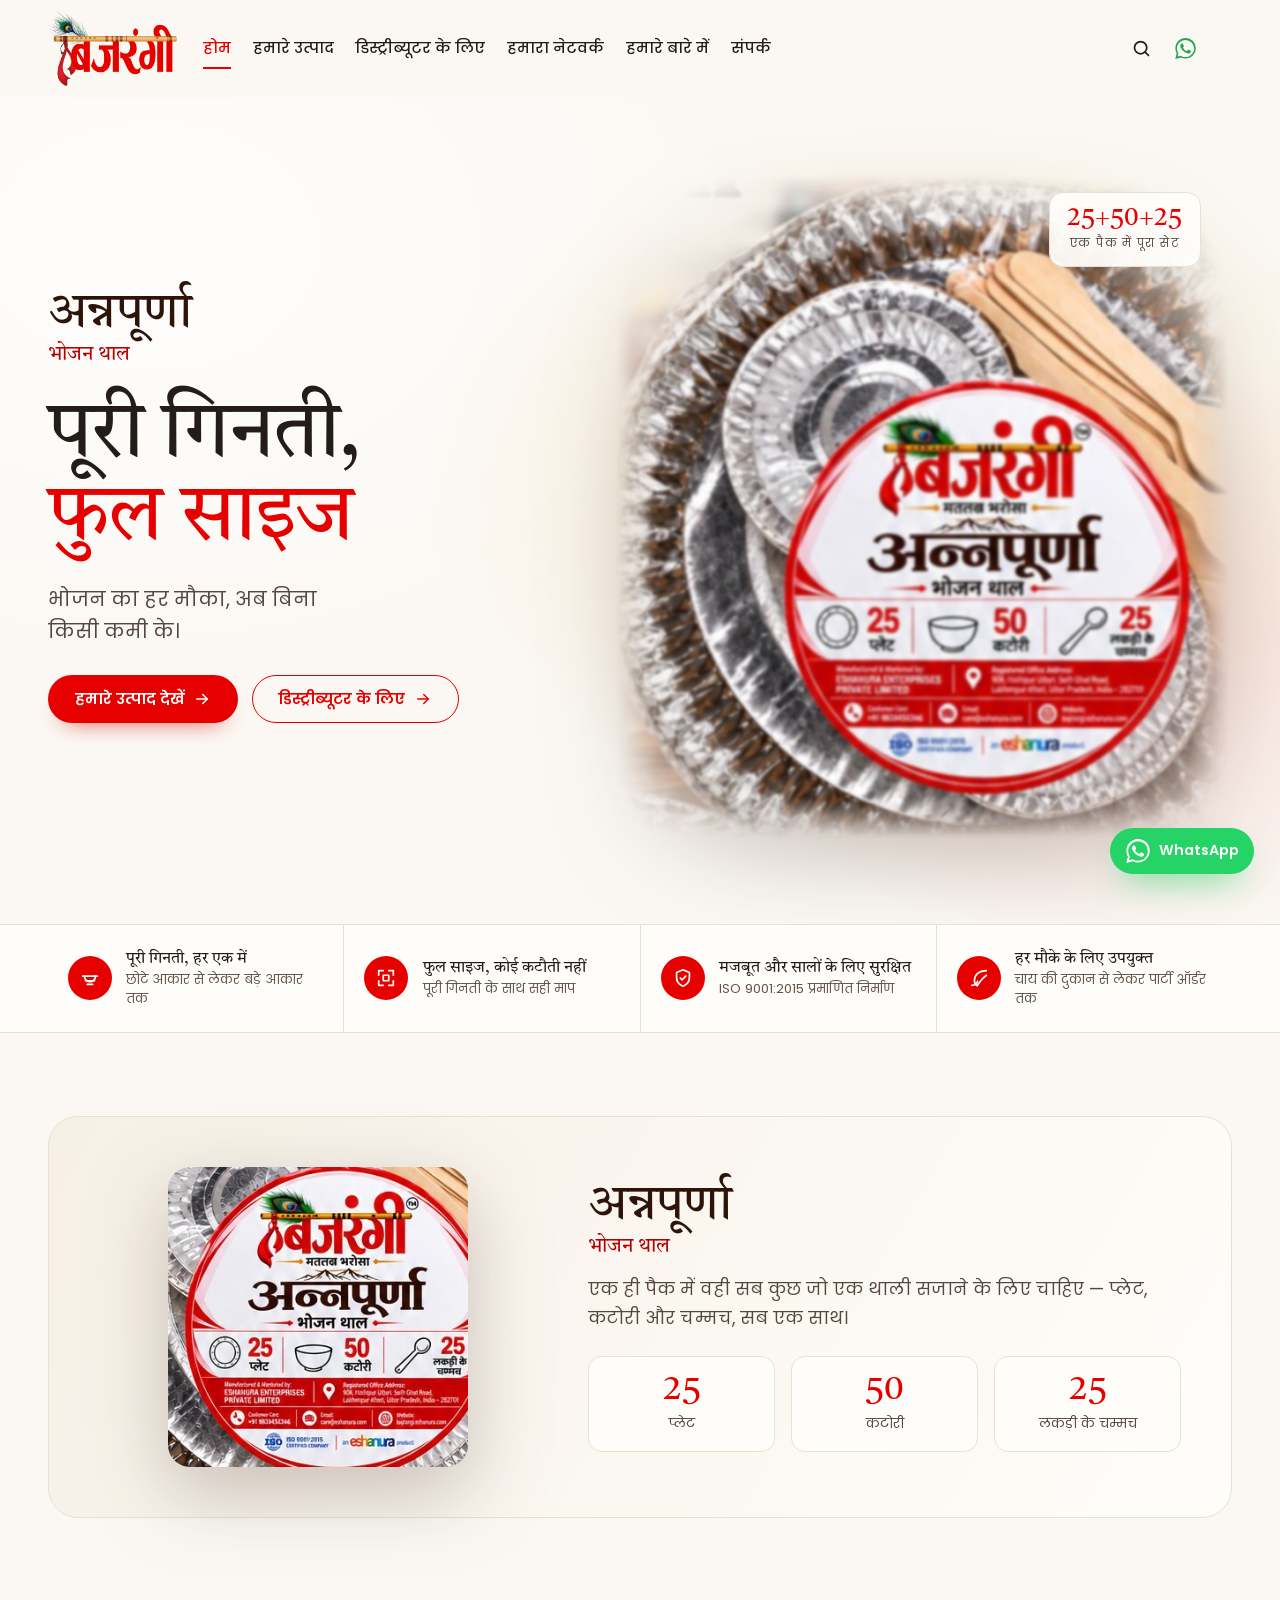
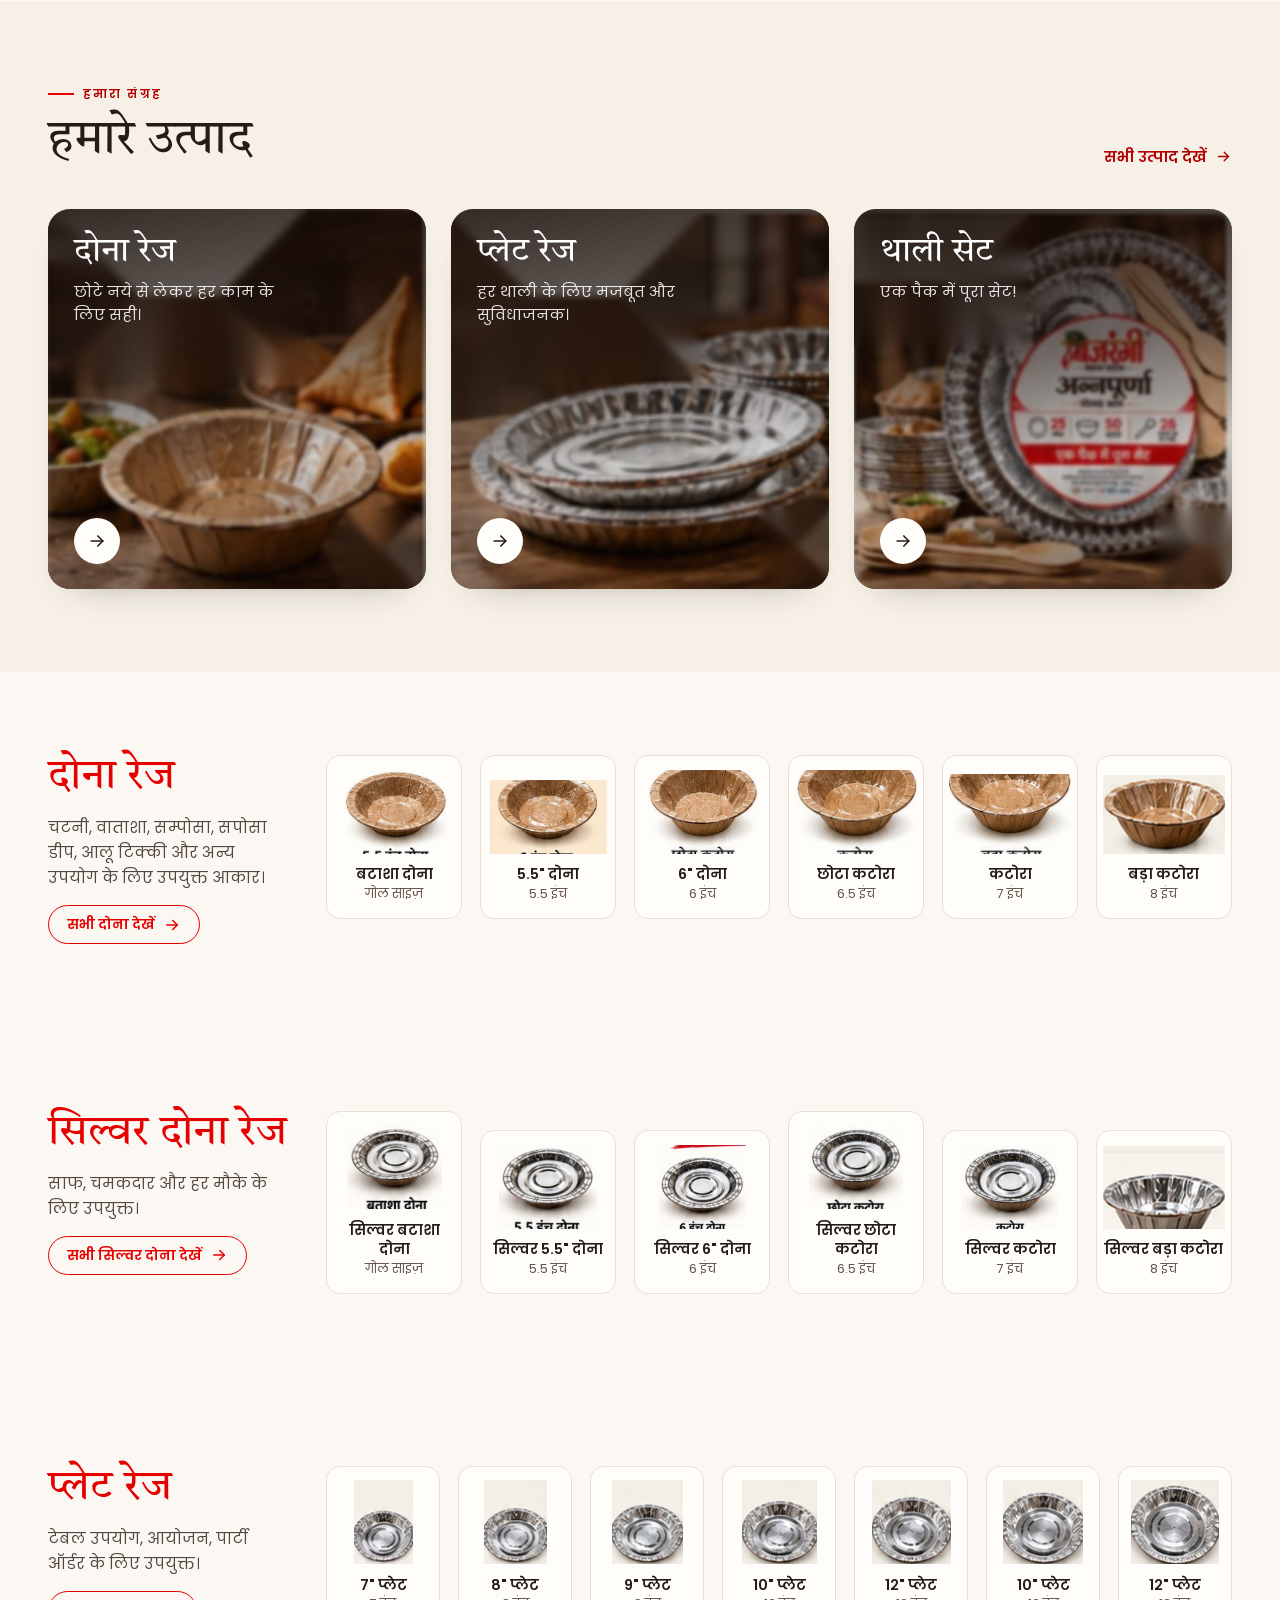
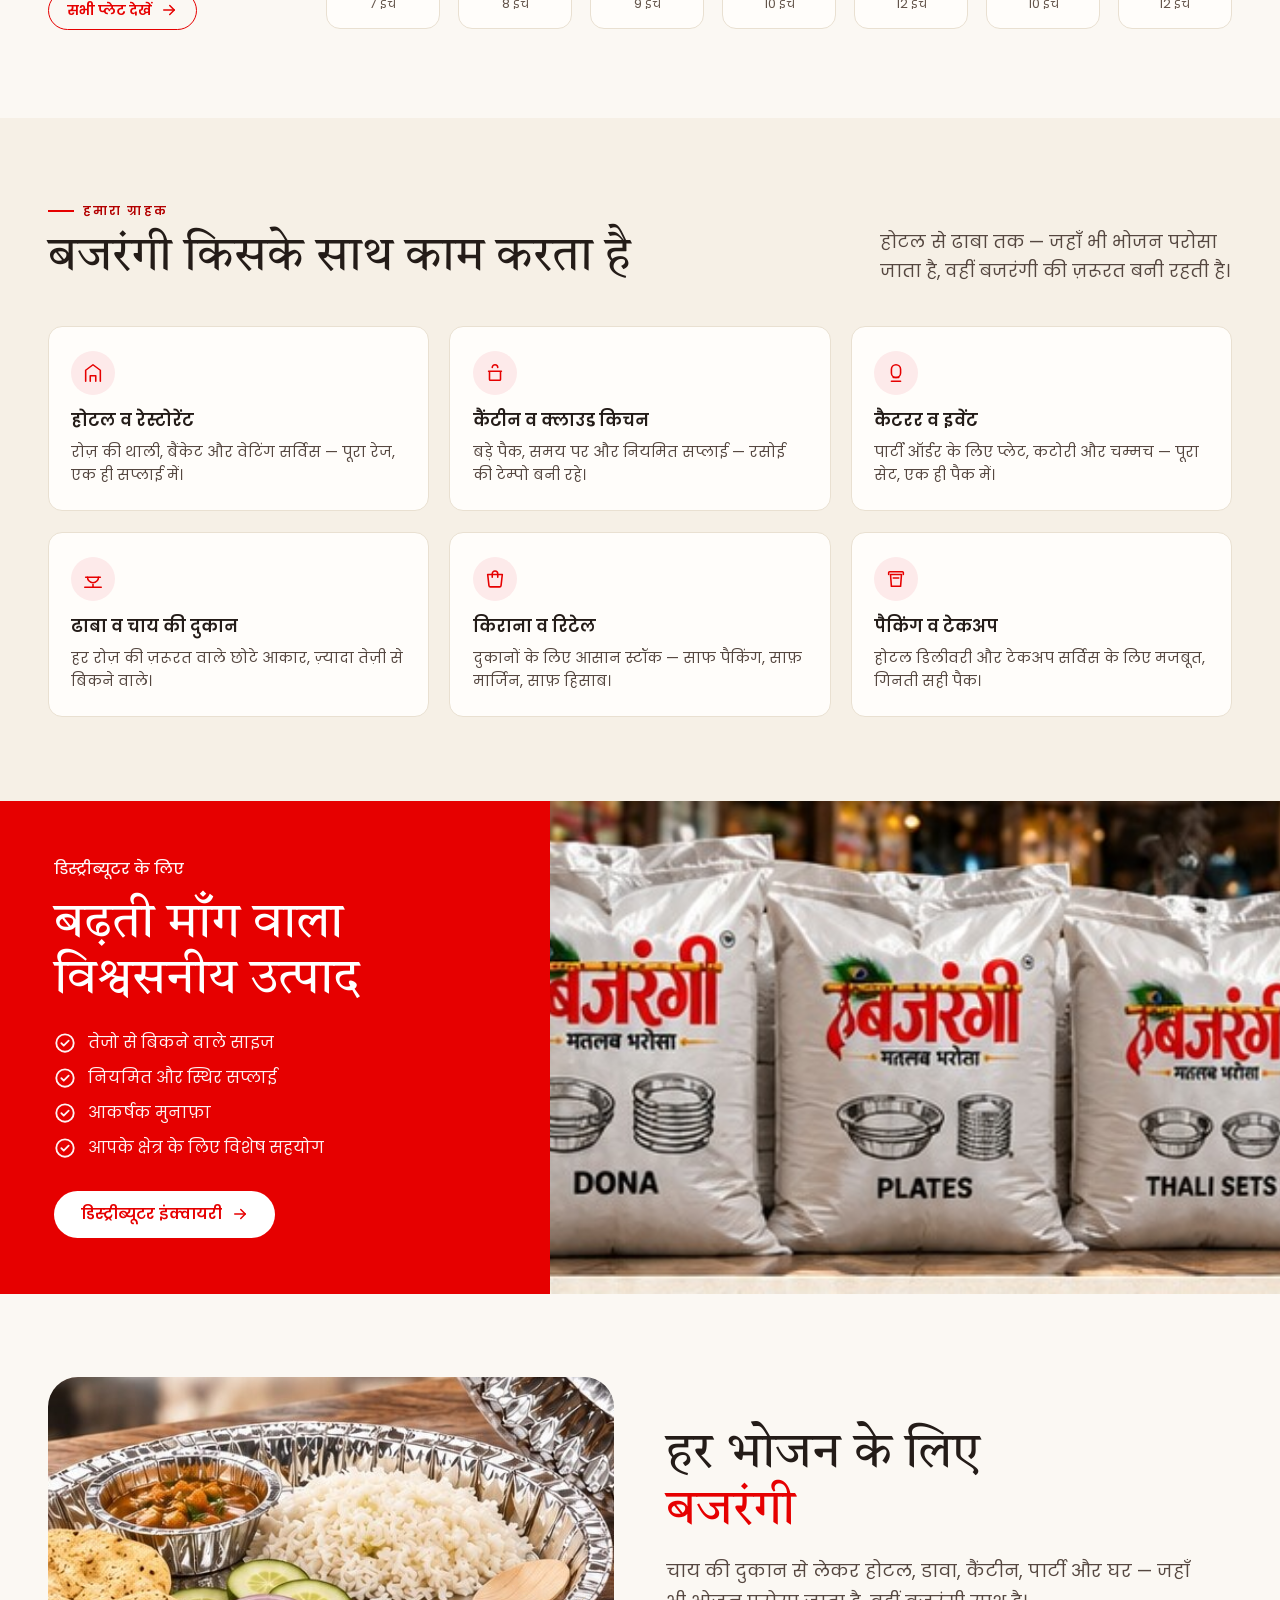
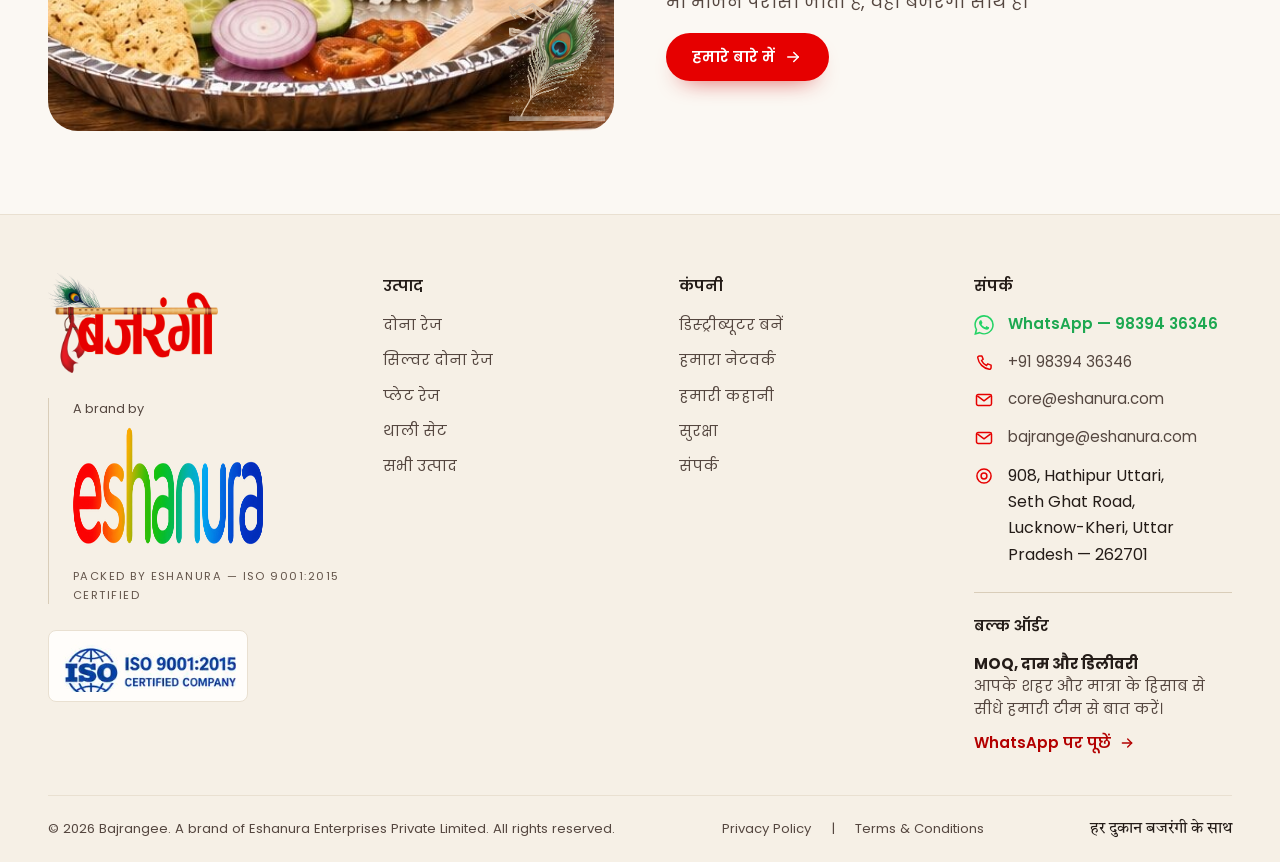
==== index.html @ 2d096e5b "Bajrangee brand site — 10-page B2B static site" ====
<!DOCTYPE html>
<html lang="hi" class="no-js">
<head>
<meta charset="utf-8">
<meta name="viewport" content="width=device-width, initial-scale=1">
<script>document.documentElement.className = "js";</script>
<title>बजरंगी — पूरी गिनती, फुल साइज | अन्नपूर्णा भोजन थाल</title>
<meta name="description" content="बजरंगी — दोना रेज, प्लेट रेज और अन्नपूर्णा भोजन थाल। चाय की दुकान से लेकर होटल, डावा, कैंटीन और पार्टी तक, हर भोजन परोसने की जगह बजरंगी साथ है।">
<meta property="og:title" content="बजरंगी — पूरी गिनती, फुल साइज | अन्नपूर्णा भोजन थाल">
<meta property="og:description" content="बजरंगी — दोना रेज, प्लेट रेज और अन्नपूर्णा भोजन थाल। चाय की दुकान से लेकर होटल, डावा, कैंटीन और पार्टी तक, हर भोजन परोसने की जगह बजरंगी साथ है।">
<meta property="og:type" content="website">
<meta property="og:image" content="assets/img/hero-scene.jpg">
<meta name="theme-color" content="#e60000">
<link rel="preconnect" href="https://fonts.googleapis.com">
<link rel="preconnect" href="https://fonts.gstatic.com" crossorigin>
<link rel="stylesheet" href="assets/css/styles.css">
<link rel="icon" href="assets/img/favicon.png" type="image/png">
<link rel="apple-touch-icon" href="assets/img/favicon.png">
</head>
<body>
<a class="skip-link" href="#main">मुख्य सामग्री पर जाएँ</a>

<header class="header" id="site-header">
  <div class="wrap wrap--wide header__inner">
    <a class="brand" href="index.html" aria-label="बजरंगी — होम">
      <img src="assets/img/logo.png" alt="बजरंगी" width="640" height="376">
    </a>

    <nav class="nav" id="primary-nav" aria-label="मुख्य नेविगेशन">
      <a href="index.html" aria-current="page">होम</a>
      <a href="products.html">हमारे उत्पाद</a>
      <a href="distributors.html">डिस्ट्रीब्यूटर के लिए</a>
      <a href="retailers.html">हमारा नेटवर्क</a>
      <a href="about.html">हमारे बारे में</a>
      <a href="contact.html">संपर्क</a>
      <a class="btn btn--primary btn--sm nav__cta" href="distributors.html#enquiry">डिस्ट्रीब्यूटर बनें</a>
    </nav>

    <div class="header__actions">
      <button class="icon-btn" type="button" data-open="search" aria-label="उत्पाद खोजें"><svg viewBox="0 0 24 24" fill="none" stroke="currentColor" stroke-width="2" aria-hidden="true"><circle cx="11" cy="11" r="7"/><path d="m20 20-3.5-3.5" stroke-linecap="round"/></svg></button>
      <a class="icon-btn icon-btn--wa" href="https://wa.me/919839436346?text=नमस्ते%20बजरंगी%20टीम,%20मुझे%20आपके%20उत्पादों%20के%20बारे%20में%20जानकारी%20चाहिए।" target="_blank" rel="noopener" aria-label="WhatsApp पर बात करें"><svg viewBox="0 0 24 24" fill="currentColor" aria-hidden="true"><path d="M17.47 14.38c-.3-.15-1.75-.86-2.02-.96-.27-.1-.47-.15-.67.15-.2.3-.77.96-.94 1.16-.17.2-.35.22-.65.07-.3-.15-1.25-.46-2.38-1.47-.88-.78-1.47-1.75-1.64-2.05-.17-.3-.02-.46.13-.61.13-.13.3-.35.45-.52.15-.17.2-.3.3-.5.1-.2.05-.37-.02-.52-.08-.15-.67-1.6-.92-2.2-.24-.58-.49-.5-.67-.51h-.57c-.2 0-.52.07-.8.37-.27.3-1.04 1.02-1.04 2.48s1.07 2.88 1.22 3.08c.15.2 2.1 3.2 5.08 4.49.71.3 1.26.49 1.69.63.71.22 1.36.19 1.87.12.57-.09 1.75-.72 2-1.41.25-.69.25-1.28.17-1.41-.07-.13-.27-.2-.57-.35M12.05 21.8h-.01a9.8 9.8 0 0 1-5-1.37l-.36-.21-3.72.98.99-3.63-.23-.37a9.79 9.79 0 0 1-1.5-5.23c0-5.41 4.4-9.81 9.82-9.81a9.75 9.75 0 0 1 6.94 2.88 9.74 9.74 0 0 1 2.87 6.94c0 5.41-4.4 9.81-9.81 9.81M20.46 3.5A11.76 11.76 0 0 0 12.05 0C5.6 0 .4 5.2.4 11.65c0 2.05.54 4.05 1.55 5.81L.3 24l6.68-1.75a11.6 11.6 0 0 0 5.06 1.19h.01c6.44 0 11.68-5.2 11.68-11.65A11.6 11.6 0 0 0 20.46 3.5"/></svg></a>
      <button class="nav__toggle" type="button" id="nav-toggle" aria-expanded="false" aria-controls="primary-nav" aria-label="मेन्यू खोलें"><svg viewBox="0 0 24 24" fill="none" stroke="currentColor" stroke-width="2" stroke-linecap="round" aria-hidden="true"><path d="M4 7h16M4 12h16M4 17h16"/></svg></button>
    </div>

    <a class="btn btn--primary header__cta" href="distributors.html#enquiry">
      डिस्ट्रीब्यूटर बनें
      <svg viewBox="0 0 24 24" fill="none" stroke="currentColor" stroke-width="2" stroke-linecap="round" stroke-linejoin="round" aria-hidden="true"><path d="M5 12h14"/><path d="m13 6 6 6-6 6"/></svg>
    </a>
  </div>
</header>

<main id="main">

  <section class="hero">
    <div class="hero__bg" aria-hidden="true"></div>
    <div class="wrap wrap--wide hero__inner">
      <div class="hero__copy">
        <p class="annpoorna annpoorna--hero">अन्नपूर्णा<small>भोजन थाल</small></p>
        <h1 class="hero__title">
          <span>पूरी गिनती,</span>
          <span class="accent">फुल साइज</span>
        </h1>
        <p class="hero__text">भोजन का हर मौका, अब बिना किसी कमी के।</p>
        <div class="hero__actions">
          <a class="btn btn--primary" href="products.html">
            हमारे उत्पाद देखें
            <svg viewBox="0 0 24 24" fill="none" stroke="currentColor" stroke-width="2" stroke-linecap="round" stroke-linejoin="round" aria-hidden="true"><path d="M5 12h14"/><path d="m13 6 6 6-6 6"/></svg>
          </a>
          <a class="btn btn--ghost" href="distributors.html">
            डिस्ट्रीब्यूटर के लिए
            <svg viewBox="0 0 24 24" fill="none" stroke="currentColor" stroke-width="2" stroke-linecap="round" stroke-linejoin="round" aria-hidden="true"><path d="M5 12h14"/><path d="m13 6 6 6-6 6"/></svg>
          </a>
        </div>
      </div>
      <div class="hero__media">
        <img src="assets/img/hero-art.png" alt="बजरंगी अन्नपूर्णा भोजन थाल — 25 प्लेट, 50 कटोरी और 25 लकड़ी के चम्मच" width="535" height="578" fetchpriority="high">
        <div class="hero__badge">
          <strong>25+50+25</strong>
          <span>एक पैक में पूरा सेट</span>
        </div>
      </div>
    </div>
  </section>


  <section class="trust" aria-labelledby="बजरंगी के लाभ-h" id="None">
    <div class="wrap wrap--wide">
      <h2 class="sr-only" id="बजरंगी के लाभ-h">बजरंगी के लाभ</h2>
      <ul class="trust__grid">
        <li class="trust__item">
          <span class="trust__icon" aria-hidden="true">
            <svg viewBox="0 0 24 24" fill="none" stroke="currentColor" stroke-width="1.8" stroke-linecap="round" stroke-linejoin="round"><path d="M4 10h16"/><path d="M6 10a6 6 0 0 0 12 0"/><path d="M7 15h10"/><path d="M9 19h6"/></svg>
          </span>
          <div>
            <h3>पूरी गिनती, हर एक में</h3>
            <p>छोटे आकार से लेकर बड़े आकार तक</p>
          </div>
        </li>
        <li class="trust__item">
          <span class="trust__icon" aria-hidden="true">
            <svg viewBox="0 0 24 24" fill="none" stroke="currentColor" stroke-width="1.8" stroke-linecap="round" stroke-linejoin="round"><path d="M4 9V4h5"/><path d="M20 15v5h-5"/><path d="M20 9V4h-5"/><path d="M4 15v5h5"/><path d="M9 9h6v6H9z"/></svg>
          </span>
          <div>
            <h3>फुल साइज, कोई कटौती नहीं</h3>
            <p>पूरी गिनती के साथ सही माप</p>
          </div>
        </li>
        <li class="trust__item">
          <span class="trust__icon" aria-hidden="true">
            <svg viewBox="0 0 24 24" fill="none" stroke="currentColor" stroke-width="1.8" stroke-linecap="round" stroke-linejoin="round"><path d="M12 3 5 6v5.5c0 4.2 2.9 7.9 7 9.5 4.1-1.6 7-5.3 7-9.5V6z"/><path d="m9 12 2 2 4-4"/></svg>
          </span>
          <div>
            <h3>मजबूत और सालों के लिए सुरक्षित</h3>
            <p>ISO 9001:2015 प्रमाणित निर्माण</p>
          </div>
        </li>
        <li class="trust__item">
          <span class="trust__icon" aria-hidden="true">
            <svg viewBox="0 0 24 24" fill="none" stroke="currentColor" stroke-width="1.8" stroke-linecap="round" stroke-linejoin="round"><path d="M20 4c-8 0-13 4.5-13 11 0 2.6 1.2 4.4 3 5.5C13 16 15 12.5 20 9"/><path d="M4 20c3.5 0 6-1.8 6.5-4.5"/></svg>
          </span>
          <div>
            <h3>हर मौके के लिए उपयुक्त</h3>
            <p>चाय की दुकान से लेकर पार्टी ऑर्डर तक</p>
          </div>
        </li>
      </ul>
    </div>
  </section>


  <section class="section">
    <div class="wrap wrap--wide">
      <div class="pack reveal">
        <div class="pack__media">
          <img src="assets/img/pack-sticker.png" alt="बजरंगी अन्नपूर्णा भोजन थाल पैक का लेबल" width="340" height="374" loading="lazy">
        </div>
        <div class="pack__copy">
          <h2 class="annpoorna">अन्नपूर्णा<small>भोजन थाल</small></h2>
          <p class="lede">एक ही पैक में वही सब कुछ जो एक थाली सजाने के लिए चाहिए — प्लेट, कटोरी और चम्मच, सब एक साथ।</p>
          <ul class="pack__stats">
            <li class="pack__stat"><strong>25</strong><span>प्लेट</span></li>
            <li class="pack__stat"><strong>50</strong><span>कटोरी</span></li>
            <li class="pack__stat"><strong>25</strong><span>लकड़ी के चम्मच</span></li>
          </ul>
        </div>
      </div>
    </div>
  </section>

  <section class="section section--cream" id="products">
    <div class="wrap wrap--wide">
      <div class="section-head">
        <div class="section-head__text">
          <span class="eyebrow">हमारा संग्रह</span>
          <h2 class="h2">हमारे उत्पाद</h2>
        </div>
        <a class="link-arrow" href="products.html">
          सभी उत्पाद देखें
          <svg viewBox="0 0 24 24" fill="none" stroke="currentColor" stroke-width="2" stroke-linecap="round" stroke-linejoin="round" aria-hidden="true"><path d="M5 12h14"/><path d="m13 6 6 6-6 6"/></svg>
        </a>
      </div>
      <div class="cards">
        <a class="card reveal" href="range-dona.html">
          <img class="card__img" src="assets/img/cat-dona.jpg" alt="कागज़ के दोना रेज की स्टैक" width="239" height="247">
          <span class="card__scrim" aria-hidden="true"></span>
          <span class="card__body">
            <span>
              <h3>दोना रेज</h3>
              <p>छोटे नये से लेकर हर काम के लिए सही।</p>
            </span>
            <span class="card__go" aria-hidden="true"><svg viewBox="0 0 24 24" fill="none" stroke="currentColor" stroke-width="2" stroke-linecap="round" stroke-linejoin="round" aria-hidden="true"><path d="M5 12h14"/><path d="m13 6 6 6-6 6"/></svg></span>
          </span>
        </a>
        <a class="card reveal" href="range-plates.html">
          <img class="card__img" src="assets/img/cat-plate.jpg" alt="स्टील के प्लेट रेज की स्टैक" width="256" height="247">
          <span class="card__scrim" aria-hidden="true"></span>
          <span class="card__body">
            <span>
              <h3>प्लेट रेज</h3>
              <p>हर थाली के लिए मजबूत और सुविधाजनक।</p>
            </span>
            <span class="card__go" aria-hidden="true"><svg viewBox="0 0 24 24" fill="none" stroke="currentColor" stroke-width="2" stroke-linecap="round" stroke-linejoin="round" aria-hidden="true"><path d="M5 12h14"/><path d="m13 6 6 6-6 6"/></svg></span>
          </span>
        </a>
        <a class="card reveal" href="range-thali.html">
          <img class="card__img" src="assets/img/cat-thali.jpg" alt="बजरंगी थाली सेट पैक" width="248" height="247">
          <span class="card__scrim" aria-hidden="true"></span>
          <span class="card__body">
            <span>
              <h3>थाली सेट</h3>
              <p>एक पैक में पूरा सेट!</p>
            </span>
            <span class="card__go" aria-hidden="true"><svg viewBox="0 0 24 24" fill="none" stroke="currentColor" stroke-width="2" stroke-linecap="round" stroke-linejoin="round" aria-hidden="true"><path d="M5 12h14"/><path d="m13 6 6 6-6 6"/></svg></span>
          </span>
        </a>
      </div>
    </div>
  </section>

  <section class="section" id="dona" aria-labelledby="dona-h">
    <div class="wrap wrap--wide">
      <div class="row">
        <div class="row__intro">
          <h2 id="dona-h">दोना रेज</h2>
          <p>चटनी, वाताशा, सम्पोसा, सपोसा डीप, आलू टिक्की और अन्य उपयोग के लिए उपयुक्त आकार।</p>
          <a class="btn btn--ghost btn--sm" href="range-dona.html">
            सभी दोना देखें
            <svg viewBox="0 0 24 24" fill="none" stroke="currentColor" stroke-width="2" stroke-linecap="round" stroke-linejoin="round" aria-hidden="true"><path d="M5 12h14"/><path d="m13 6 6 6-6 6"/></svg>
          </a>
        </div>
        <ul class="row__rail">
      <li class="tile" data-kind="dona" data-id="dona-batasha">
        <span class="tile__shot"><img src="assets/img/dona-batasha.png" alt="बटाशा दोना — गोल साइज़" width="75" height="64" loading="lazy"></span>
        <span class="tile__name">बटाशा दोना<span>गोल साइज़</span></span>
      </li>
      <li class="tile" data-kind="dona" data-id="dona-5-5">
        <span class="tile__shot"><img src="assets/img/dona-5-5.png" alt="5.5" दोना — 5.5 इंच" width="80" height="64" loading="lazy"></span>
        <span class="tile__name">5.5" दोना<span>5.5 इंच</span></span>
      </li>
      <li class="tile" data-kind="dona" data-id="dona-6">
        <span class="tile__shot"><img src="assets/img/dona-6.png" alt="6" दोना — 6 इंच" width="85" height="64" loading="lazy"></span>
        <span class="tile__name">6" दोना<span>6 इंच</span></span>
      </li>
      <li class="tile" data-kind="dona" data-id="dona-6-5">
        <span class="tile__shot"><img src="assets/img/dona-6-5.png" alt="छोटा कटोरा — 6.5 इंच" width="92" height="64" loading="lazy"></span>
        <span class="tile__name">छोटा कटोरा<span>6.5 इंच</span></span>
      </li>
      <li class="tile" data-kind="dona" data-id="dona-7">
        <span class="tile__shot"><img src="assets/img/dona-7.png" alt="कटोरा — 7 इंच" width="93" height="64" loading="lazy"></span>
        <span class="tile__name">कटोरा<span>7 इंच</span></span>
      </li>
      <li class="tile" data-kind="dona" data-id="dona-8">
        <span class="tile__shot"><img src="assets/img/dona-8.png" alt="बड़ा कटोरा — 8 इंच" width="98" height="64" loading="lazy"></span>
        <span class="tile__name">बड़ा कटोरा<span>8 इंच</span></span>
      </li>
        </ul>
      </div>
    </div>
  </section>


  <section class="section" id="silver" aria-labelledby="silver-h">
    <div class="wrap wrap--wide">
      <div class="row">
        <div class="row__intro">
          <h2 id="silver-h">सिल्वर दोना रेज</h2>
          <p>साफ, चमकदार और हर मौके के लिए उपयुक्त।</p>
          <a class="btn btn--ghost btn--sm" href="range-dona.html">
            सभी सिल्वर दोना देखें
            <svg viewBox="0 0 24 24" fill="none" stroke="currentColor" stroke-width="2" stroke-linecap="round" stroke-linejoin="round" aria-hidden="true"><path d="M5 12h14"/><path d="m13 6 6 6-6 6"/></svg>
          </a>
        </div>
        <ul class="row__rail">
      <li class="tile" data-kind="silver" data-id="silver-batasha">
        <span class="tile__shot"><img src="assets/img/silver-batasha.png" alt="सिल्वर बटाशा दोना — गोल साइज़" width="76" height="69" loading="lazy"></span>
        <span class="tile__name">सिल्वर बटाशा दोना<span>गोल साइज़</span></span>
      </li>
      <li class="tile" data-kind="silver" data-id="silver-5-5">
        <span class="tile__shot"><img src="assets/img/silver-5-5.png" alt="सिल्वर 5.5" दोना — 5.5 इंच" width="79" height="69" loading="lazy"></span>
        <span class="tile__name">सिल्वर 5.5" दोना<span>5.5 इंच</span></span>
      </li>
      <li class="tile" data-kind="silver" data-id="silver-6">
        <span class="tile__shot"><img src="assets/img/silver-6.png" alt="सिल्वर 6" दोना — 6 इंच" width="84" height="69" loading="lazy"></span>
        <span class="tile__name">सिल्वर 6" दोना<span>6 इंच</span></span>
      </li>
      <li class="tile" data-kind="silver" data-id="silver-6-5">
        <span class="tile__shot"><img src="assets/img/silver-6-5.png" alt="सिल्वर छोटा कटोरा — 6.5 इंच" width="90" height="69" loading="lazy"></span>
        <span class="tile__name">सिल्वर छोटा कटोरा<span>6.5 इंच</span></span>
      </li>
      <li class="tile" data-kind="silver" data-id="silver-7">
        <span class="tile__shot"><img src="assets/img/silver-7.png" alt="सिल्वर कटोरा — 7 इंच" width="95" height="69" loading="lazy"></span>
        <span class="tile__name">सिल्वर कटोरा<span>7 इंच</span></span>
      </li>
      <li class="tile" data-kind="silver" data-id="silver-8">
        <span class="tile__shot"><img src="assets/img/silver-8.png" alt="सिल्वर बड़ा कटोरा — 8 इंच" width="101" height="69" loading="lazy"></span>
        <span class="tile__name">सिल्वर बड़ा कटोरा<span>8 इंच</span></span>
      </li>
        </ul>
      </div>
    </div>
  </section>


  <section class="section" id="plates" aria-labelledby="plates-h">
    <div class="wrap wrap--wide">
      <div class="row">
        <div class="row__intro">
          <h2 id="plates-h">प्लेट रेज</h2>
          <p>टेबल उपयोग, आयोजन, पार्टी ऑर्डर के लिए उपयुक्त।</p>
          <a class="btn btn--ghost btn--sm" href="range-plates.html">
            सभी प्लेट देखें
            <svg viewBox="0 0 24 24" fill="none" stroke="currentColor" stroke-width="2" stroke-linecap="round" stroke-linejoin="round" aria-hidden="true"><path d="M5 12h14"/><path d="m13 6 6 6-6 6"/></svg>
          </a>
        </div>
        <ul class="row__rail">
      <li class="tile" data-kind="plate" data-id="plate-5">
        <span class="tile__shot"><img src="assets/img/plate-5.png" alt="7" प्लेट — 7 इंच" width="61" height="86" loading="lazy"></span>
        <span class="tile__name">7" प्लेट<span>7 इंच</span></span>
      </li>
      <li class="tile" data-kind="plate" data-id="plate-6">
        <span class="tile__shot"><img src="assets/img/plate-6.png" alt="8" प्लेट — 8 इंच" width="65" height="86" loading="lazy"></span>
        <span class="tile__name">8" प्लेट<span>8 इंच</span></span>
      </li>
      <li class="tile" data-kind="plate" data-id="plate-7">
        <span class="tile__shot"><img src="assets/img/plate-7.png" alt="9" प्लेट — 9 इंच" width="73" height="86" loading="lazy"></span>
        <span class="tile__name">9" प्लेट<span>9 इंच</span></span>
      </li>
      <li class="tile" data-kind="plate" data-id="plate-8">
        <span class="tile__shot"><img src="assets/img/plate-8.png" alt="10" प्लेट — 10 इंच" width="77" height="86" loading="lazy"></span>
        <span class="tile__name">10" प्लेट<span>10 इंच</span></span>
      </li>
      <li class="tile" data-kind="plate" data-id="plate-9">
        <span class="tile__shot"><img src="assets/img/plate-9.png" alt="12" प्लेट — 12 इंच" width="81" height="86" loading="lazy"></span>
        <span class="tile__name">12" प्लेट<span>12 इंच</span></span>
      </li>
      <li class="tile" data-kind="plate" data-id="plate-10">
        <span class="tile__shot"><img src="assets/img/plate-10.png" alt="10" प्लेट — 10 इंच" width="81" height="86" loading="lazy"></span>
        <span class="tile__name">10" प्लेट<span>10 इंच</span></span>
      </li>
      <li class="tile" data-kind="plate" data-id="plate-12">
        <span class="tile__shot"><img src="assets/img/plate-12.png" alt="12" प्लेट — 12 इंच" width="91" height="86" loading="lazy"></span>
        <span class="tile__name">12" प्लेट<span>12 इंच</span></span>
      </li>
        </ul>
      </div>
    </div>
  </section>

  <section class="section section--cream" id="sectors">
    <div class="wrap wrap--wide">
      <div class="section-head">
        <div class="section-head__text">
          <span class="eyebrow">हमारा ग्राहक</span>
          <h2 class="h2">बजरंगी किसके साथ काम करता है</h2>
        </div>
        <p class="lede" style="max-width:32ch">होटल से ढाबा तक — जहाँ भी भोजन परोसा जाता है, वहीं बजरंगी की ज़रूरत बनी रहती है।</p>
      </div>
      <ul class="sectors">
        <li class="sector">
          <span class="sector__icon" aria-hidden="true">
            <svg viewBox="0 0 24 24" fill="none" stroke="currentColor" stroke-width="1.7" stroke-linecap="round" stroke-linejoin="round"><path d="M4 21V9l8-6 8 6v12"/><path d="M9 21v-6h6v6"/></svg>
          </span>
          <h3>होटल व रेस्टोरेंट</h3>
          <p>रोज़ की थाली, बैंकेट और वेटिंग सर्विस — पूरा रेज, एक ही सप्लाई में।</p>
        </li>
        <li class="sector">
          <span class="sector__icon" aria-hidden="true">
            <svg viewBox="0 0 24 24" fill="none" stroke="currentColor" stroke-width="1.7" stroke-linecap="round" stroke-linejoin="round"><path d="M5 10h14M6 10v9a1 1 0 0 0 1 1h10a1 1 0 0 0 1-1v-9"/><path d="M9 6a3 3 0 0 1 6 0"/></svg>
          </span>
          <h3>कैंटीन व क्लाउड किचन</h3>
          <p>बड़े पैक, समय पर और नियमित सप्लाई — रसोई की टेम्पो बनी रहे।</p>
        </li>
        <li class="sector">
          <span class="sector__icon" aria-hidden="true">
            <svg viewBox="0 0 24 24" fill="none" stroke="currentColor" stroke-width="1.7" stroke-linecap="round" stroke-linejoin="round"><path d="M12 3a5 5 0 0 1 5 5v4a5 5 0 0 1-10 0V8a5 5 0 0 1 5-5Z"/><path d="M7 21h10M9 17h6"/></svg>
          </span>
          <h3>कैटरर व इवेंट</h3>
          <p>पार्टी ऑर्डर के लिए प्लेट, कटोरी और चम्मच — पूरा सेट, एक ही पैक में।</p>
        </li>
        <li class="sector">
          <span class="sector__icon" aria-hidden="true">
            <svg viewBox="0 0 24 24" fill="none" stroke="currentColor" stroke-width="1.7" stroke-linecap="round" stroke-linejoin="round"><path d="M4 10h16"/><path d="M6 10a6 6 0 0 0 12 0"/><path d="M3 21h18"/><path d="M12 21v-3"/></svg>
          </span>
          <h3>ढाबा व चाय की दुकान</h3>
          <p>हर रोज़ की ज़रूरत वाले छोटे आकार, ज़्यादा तेज़ी से बिकने वाले।</p>
        </li>
        <li class="sector">
          <span class="sector__icon" aria-hidden="true">
            <svg viewBox="0 0 24 24" fill="none" stroke="currentColor" stroke-width="1.7" stroke-linecap="round" stroke-linejoin="round"><path d="M4 7h16l-1.4 12.2a1.6 1.6 0 0 1-1.6 1.4H7a1.6 1.6 0 0 1-1.6-1.4Z"/><path d="M9 10V6.2a3 3 0 0 1 6 0V10"/></svg>
          </span>
          <h3>किराना व रिटेल</h3>
          <p>दुकानों के लिए आसान स्टॉक — साफ पैकिंग, साफ़ मार्जिन, साफ़ हिसाब।</p>
        </li>
        <li class="sector">
          <span class="sector__icon" aria-hidden="true">
            <svg viewBox="0 0 24 24" fill="none" stroke="currentColor" stroke-width="1.7" stroke-linecap="round" stroke-linejoin="round"><path d="M4 7V5a1 1 0 0 1 1-1h14a1 1 0 0 1 1 1v2"/><path d="M6 7h12l-1 13H7z"/><path d="M9 11h6"/></svg>
          </span>
          <h3>पैकिंग व टेकअप</h3>
          <p>होटल डिलीवरी और टेकअप सर्विस के लिए मजबूत, गिनती सही पैक।</p>
        </li>
      </ul>
    </div>
  </section>

  <section class="b2b" id="distributor">
    <div class="b2b__copy">
      <span class="b2b__kicker">डिस्ट्रीब्यूटर के लिए</span>
      <h2>बढ़ती माँग वाला<br>विश्वसनीय उत्पाद</h2>
      <ul class="b2b__list">
        <li><svg viewBox="0 0 24 24" fill="none" stroke="currentColor" stroke-width="2" stroke-linecap="round" stroke-linejoin="round" aria-hidden="true"><circle cx="12" cy="12" r="9.5"/><path d="m8 12.2 2.6 2.6L16 9.4"/></svg>तेजो से बिकने वाले साइज</li>
        <li><svg viewBox="0 0 24 24" fill="none" stroke="currentColor" stroke-width="2" stroke-linecap="round" stroke-linejoin="round" aria-hidden="true"><circle cx="12" cy="12" r="9.5"/><path d="m8 12.2 2.6 2.6L16 9.4"/></svg>नियमित और स्थिर सप्लाई</li>
        <li><svg viewBox="0 0 24 24" fill="none" stroke="currentColor" stroke-width="2" stroke-linecap="round" stroke-linejoin="round" aria-hidden="true"><circle cx="12" cy="12" r="9.5"/><path d="m8 12.2 2.6 2.6L16 9.4"/></svg>आकर्षक मुनाफ़ा</li>
        <li><svg viewBox="0 0 24 24" fill="none" stroke="currentColor" stroke-width="2" stroke-linecap="round" stroke-linejoin="round" aria-hidden="true"><circle cx="12" cy="12" r="9.5"/><path d="m8 12.2 2.6 2.6L16 9.4"/></svg>आपके क्षेत्र के लिए विशेष सहयोग</li>
      </ul>
      <a class="btn" href="distributors.html#enquiry">
        डिस्ट्रीब्यूटर इंक्वायरी
        <svg viewBox="0 0 24 24" fill="none" stroke="currentColor" stroke-width="2" stroke-linecap="round" stroke-linejoin="round" aria-hidden="true"><path d="M5 12h14"/><path d="m13 6 6 6-6 6"/></svg>
      </a>
    </div>
    <div class="b2b__media">
      <img src="assets/img/bags.jpg" alt="बजरंगी के दोना, प्लेट और थाली सेट के पैक" width="504" height="252" loading="lazy">
    </div>
  </section>

  <section class="section">
    <div class="wrap wrap--wide about">
      <div class="about__media">
        <img class="about__photo" src="assets/img/food-plate.jpg" alt="बजरंगी की थाली में सजा भोजन" width="520" height="335" loading="lazy">
        <img class="about__peacock" src="assets/img/peacock.png" alt="" aria-hidden="true" width="128" height="186" loading="lazy">
      </div>
      <div class="about__copy">
        <h2>हर भोजन के लिए <span>बजरंगी</span></h2>
        <p>चाय की दुकान से लेकर होटल, डावा, कैंटीन, पार्टी और घर — जहाँ भी भोजन परोसा जाता है, वहीं बजरंगी साथ है।</p>
        <a class="btn btn--primary" href="about.html">
          हमारे बारे में
          <svg viewBox="0 0 24 24" fill="none" stroke="currentColor" stroke-width="2" stroke-linecap="round" stroke-linejoin="round" aria-hidden="true"><path d="M5 12h14"/><path d="m13 6 6 6-6 6"/></svg>
        </a>
      </div>
    </div>
  </section>

</main>

<div class="scrim" id="scrim"></div>

<aside class="drawer" id="panel-search" aria-labelledby="search-title" inert>
  <div class="drawer__head">
    <h2 id="search-title">उत्पाद खोजें</h2>
    <button class="icon-btn" type="button" data-close aria-label="खोज बंद करें"><svg viewBox="0 0 24 24" fill="none" stroke="currentColor" stroke-width="2" stroke-linecap="round" aria-hidden="true"><path d="m6 6 12 12M18 6 6 18"/></svg></button>
  </div>
  <div class="drawer__body">
    <div class="search-field">
      <svg viewBox="0 0 24 24" fill="none" stroke="currentColor" stroke-width="2" aria-hidden="true"><circle cx="11" cy="11" r="7"/><path d="m20 20-3.5-3.5" stroke-linecap="round"/></svg>
      <label class="sr-only" for="search-input">उत्पाद खोजें</label>
      <input id="search-input" type="search" placeholder="जैसे &ldquo;6 इंच दोना&rdquo; या &ldquo;कटोरा&rdquo;" autocomplete="off">
    </div>
    <p class="form-note" id="search-count" aria-live="polite" style="margin-top:.85rem">आकार, उपयोग या नाम से उत्पाद खोजें।</p>
    <div class="search-grid" id="search-results"></div>
  </div>
</aside>


<footer class="footer">
  <div class="wrap wrap--wide">
    <div class="footer__grid">
      <div class="footer__brand">
        <a class="brand" href="index.html" aria-label="बजरंगी — होम">
          <img src="assets/img/logo.png" alt="बजरंगी" width="640" height="376">
        </a>
        <div class="parent-brand">
          <span class="parent-brand__kicker">A brand by</span>
          <a href="https://eshanura.com" aria-label="Eshanura Enterprises — मूल कंपनी">
            <img class="footer__esh" src="assets/img/eshanura.png" alt="eshanura Enterprises Private Limited" width="560" height="132" loading="lazy">
          </a>
          <small>Packed by Eshanura &mdash; ISO 9001:2015 certified</small>
        </div>
        <img class="footer__iso" src="assets/img/iso.png" alt="ISO 9001:2015 certified company" width="230" height="72" loading="lazy">
      </div>

      <nav aria-label="उत्पाद">
        <h2 class="footer__h">उत्पाद</h2>
        <ul class="footer__links">
          <li><a href="range-dona.html">दोना रेज</a></li>
          <li><a href="range-dona.html">सिल्वर दोना रेज</a></li>
          <li><a href="range-plates.html">प्लेट रेज</a></li>
          <li><a href="range-thali.html">थाली सेट</a></li>
          <li><a href="products.html">सभी उत्पाद</a></li>
        </ul>
      </nav>

      <nav aria-label="कंपनी">
        <h2 class="footer__h">कंपनी</h2>
        <ul class="footer__links">
          <li><a href="distributors.html#enquiry">डिस्ट्रीब्यूटर बनें</a></li>
          <li><a href="retailers.html">हमारा नेटवर्क</a></li>
          <li><a href="about.html#story">हमारी कहानी</a></li>
          <li><a href="about.html#quality">सुरक्षा</a></li>
          <li><a href="contact.html">संपर्क</a></li>
        </ul>
      </nav>

      <div>
        <h2 class="footer__h">संपर्क</h2>
        <ul class="footer__contact">
          <li class="footer__contact--wa"><svg viewBox="0 0 24 24" fill="currentColor" aria-hidden="true"><path d="M17.47 14.38c-.3-.15-1.75-.86-2.02-.96-.27-.1-.47-.15-.67.15-.2.3-.77.96-.94 1.16-.17.2-.35.22-.65.07-.3-.15-1.25-.46-2.38-1.47-.88-.78-1.47-1.75-1.64-2.05-.17-.3-.02-.46.13-.61.13-.13.3-.35.45-.52.15-.17.2-.3.3-.5.1-.2.05-.37-.02-.52-.08-.15-.67-1.6-.92-2.2-.24-.58-.49-.5-.67-.51h-.57c-.2 0-.52.07-.8.37-.27.3-1.04 1.02-1.04 2.48s1.07 2.88 1.22 3.08c.15.2 2.1 3.2 5.08 4.49.71.3 1.26.49 1.69.63.71.22 1.36.19 1.87.12.57-.09 1.75-.72 2-1.41.25-.69.25-1.28.17-1.41-.07-.13-.27-.2-.57-.35M12.05 21.8h-.01a9.8 9.8 0 0 1-5-1.37l-.36-.21-3.72.98.99-3.63-.23-.37a9.79 9.79 0 0 1-1.5-5.23c0-5.41 4.4-9.81 9.82-9.81a9.75 9.75 0 0 1 6.94 2.88 9.74 9.74 0 0 1 2.87 6.94c0 5.41-4.4 9.81-9.81 9.81M20.46 3.5A11.76 11.76 0 0 0 12.05 0C5.6 0 .4 5.2.4 11.65c0 2.05.54 4.05 1.55 5.81L.3 24l6.68-1.75a11.6 11.6 0 0 0 5.06 1.19h.01c6.44 0 11.68-5.2 11.68-11.65A11.6 11.6 0 0 0 20.46 3.5"/></svg><a href="https://wa.me/919839436346?text=नमस्ते%20बजरंगी%20टीम,%20मुझे%20आपके%20उत्पादों%20के%20बारे%20में%20जानकारी%20चाहिए।" target="_blank" rel="noopener">WhatsApp — 98394 36346</a></li>
          <li><svg viewBox="0 0 24 24" fill="none" stroke="currentColor" stroke-width="1.8" aria-hidden="true"><path d="M6.5 3.5h3l1.5 4-2 1.5a12 12 0 0 0 6 6l1.5-2 4 1.5v3a2 2 0 0 1-2.2 2A16.5 16.5 0 0 1 4.5 5.7a2 2 0 0 1 2-2.2Z" stroke-linejoin="round"/></svg><a href="tel:+919839436346">+91 98394 36346</a></li>
          <li><svg viewBox="0 0 24 24" fill="none" stroke="currentColor" stroke-width="1.8" aria-hidden="true"><rect x="3" y="5.5" width="18" height="13" rx="2"/><path d="m4 7 8 6 8-6" stroke-linejoin="round"/></svg><a href="mailto:core@eshanura.com">core@eshanura.com</a></li>
          <li><svg viewBox="0 0 24 24" fill="none" stroke="currentColor" stroke-width="1.8" aria-hidden="true"><rect x="3" y="5.5" width="18" height="13" rx="2"/><path d="m4 7 8 6 8-6" stroke-linejoin="round"/></svg><a href="mailto:bajrange@eshanura.com">bajrange@eshanura.com</a></li>
          <li><svg viewBox="0 0 24 24" fill="none" stroke="currentColor" stroke-width="1.8" aria-hidden="true"><circle cx="12" cy="12" r="8.5"/><circle cx="12" cy="12" r="3.5"/></svg><span>908, Hathipur Uttari,<br>Seth Ghat Road,<br>Lucknow-Kheri, Uttar Pradesh &mdash; 262701</span></li>
        </ul>
        <div class="footer__order">
          <h2 class="footer__h">बल्क ऑर्डर</h2>
          <p class="footer__order-text"><strong>MOQ, दाम और डिलीवरी</strong><br>आपके शहर और मात्रा के हिसाब से सीधे हमारी टीम से बात करें।</p>
          <a class="footer__order-link" href="https://wa.me/919839436346?text=नमस्ते%20बजरंगी%20टीम,%20मुझे%20आपके%20उत्पादों%20के%20बारे%20में%20जानकारी%20चाहिए।" target="_blank" rel="noopener">WhatsApp पर पूछें <svg viewBox="0 0 24 24" fill="none" stroke="currentColor" stroke-width="2" stroke-linecap="round" stroke-linejoin="round" aria-hidden="true"><path d="M5 12h14"/><path d="m13 6 6 6-6 6"/></svg></a>
        </div>
      </div>
    </div>

    <div class="footer__bar">
      <p>&copy; <span data-year>2026</span> Bajrangee. A brand of Eshanura Enterprises Private Limited. All rights reserved.</p>
      <nav aria-label="Legal">
        <a href="legal.html">Privacy Policy</a>
        <span aria-hidden="true">|</span>
        <a href="legal.html#terms">Terms &amp; Conditions</a>
      </nav>
      <p class="footer__tag">हर दुकान बजरंगी के साथ</p>
    </div>
  </div>
</footer>


<a class="wa-fab" href="https://wa.me/919839436346?text=नमस्ते%20बजरंगी%20टीम,%20मुझे%20आपके%20उत्पादों%20के%20बारे%20में%20जानकारी%20चाहिए।" target="_blank" rel="noopener" aria-label="WhatsApp पर बात करें">
  <svg viewBox="0 0 24 24" fill="currentColor" aria-hidden="true"><path d="M17.47 14.38c-.3-.15-1.75-.86-2.02-.96-.27-.1-.47-.15-.67.15-.2.3-.77.96-.94 1.16-.17.2-.35.22-.65.07-.3-.15-1.25-.46-2.38-1.47-.88-.78-1.47-1.75-1.64-2.05-.17-.3-.02-.46.13-.61.13-.13.3-.35.45-.52.15-.17.2-.3.3-.5.1-.2.05-.37-.02-.52-.08-.15-.67-1.6-.92-2.2-.24-.58-.49-.5-.67-.51h-.57c-.2 0-.52.07-.8.37-.27.3-1.04 1.02-1.04 2.48s1.07 2.88 1.22 3.08c.15.2 2.1 3.2 5.08 4.49.71.3 1.26.49 1.69.63.71.22 1.36.19 1.87.12.57-.09 1.75-.72 2-1.41.25-.69.25-1.28.17-1.41-.07-.13-.27-.2-.57-.35M12.05 21.8h-.01a9.8 9.8 0 0 1-5-1.37l-.36-.21-3.72.98.99-3.63-.23-.37a9.79 9.79 0 0 1-1.5-5.23c0-5.41 4.4-9.81 9.82-9.81a9.75 9.75 0 0 1 6.94 2.88 9.74 9.74 0 0 1 2.87 6.94c0 5.41-4.4 9.81-9.81 9.81M20.46 3.5A11.76 11.76 0 0 0 12.05 0C5.6 0 .4 5.2.4 11.65c0 2.05.54 4.05 1.55 5.81L.3 24l6.68-1.75a11.6 11.6 0 0 0 5.06 1.19h.01c6.44 0 11.68-5.2 11.68-11.65A11.6 11.6 0 0 0 20.46 3.5"/></svg><span class="wa-fab__label">WhatsApp</span>
</a>

<button class="to-top" type="button" id="to-top" aria-label="ऊपर जाएँ"><svg viewBox="0 0 24 24" fill="none" stroke="currentColor" stroke-width="2" stroke-linecap="round" stroke-linejoin="round" aria-hidden="true"><path d="M12 19V5"/><path d="m6 11 6-6 6 6"/></svg></button>

<div class="mobile-bar">
  <a class="btn btn--wa" href="https://wa.me/919839436346?text=नमस्ते%20बजरंगी%20टीम,%20मुझे%20आपके%20उत्पादों%20के%20बारे%20में%20जानकारी%20चाहिए।" target="_blank" rel="noopener" aria-label="WhatsApp पर बात करें">
    <svg viewBox="0 0 24 24" fill="currentColor" aria-hidden="true"><path d="M17.47 14.38c-.3-.15-1.75-.86-2.02-.96-.27-.1-.47-.15-.67.15-.2.3-.77.96-.94 1.16-.17.2-.35.22-.65.07-.3-.15-1.25-.46-2.38-1.47-.88-.78-1.47-1.75-1.64-2.05-.17-.3-.02-.46.13-.61.13-.13.3-.35.45-.52.15-.17.2-.3.3-.5.1-.2.05-.37-.02-.52-.08-.15-.67-1.6-.92-2.2-.24-.58-.49-.5-.67-.51h-.57c-.2 0-.52.07-.8.37-.27.3-1.04 1.02-1.04 2.48s1.07 2.88 1.22 3.08c.15.2 2.1 3.2 5.08 4.49.71.3 1.26.49 1.69.63.71.22 1.36.19 1.87.12.57-.09 1.75-.72 2-1.41.25-.69.25-1.28.17-1.41-.07-.13-.27-.2-.57-.35M12.05 21.8h-.01a9.8 9.8 0 0 1-5-1.37l-.36-.21-3.72.98.99-3.63-.23-.37a9.79 9.79 0 0 1-1.5-5.23c0-5.41 4.4-9.81 9.82-9.81a9.75 9.75 0 0 1 6.94 2.88 9.74 9.74 0 0 1 2.87 6.94c0 5.41-4.4 9.81-9.81 9.81M20.46 3.5A11.76 11.76 0 0 0 12.05 0C5.6 0 .4 5.2.4 11.65c0 2.05.54 4.05 1.55 5.81L.3 24l6.68-1.75a11.6 11.6 0 0 0 5.06 1.19h.01c6.44 0 11.68-5.2 11.68-11.65A11.6 11.6 0 0 0 20.46 3.5"/></svg> चैट
  </a>
  <a class="btn btn--ghost" href="tel:+919839436346" aria-label="फ़ोन करें"><svg viewBox="0 0 24 24" fill="none" stroke="currentColor" stroke-width="1.8" aria-hidden="true"><path d="M6.5 3.5h3l1.5 4-2 1.5a12 12 0 0 0 6 6l1.5-2 4 1.5v3a2 2 0 0 1-2.2 2A16.5 16.5 0 0 1 4.5 5.7a2 2 0 0 1 2-2.2Z" stroke-linejoin="round"/></svg> कॉल</a>
  <a class="btn btn--primary" href="https://wa.me/919839436346?text=नमस्ते%20बजरंगी%20टीम,%20मुझे%20आपके%20उत्पादों%20के%20बारे%20में%20जानकारी%20चाहिए।" target="_blank" rel="noopener" aria-label="दाम और मात्रा पूछें">
    दाम पूछें
  </a>
</div>

<script src="assets/js/catalogue.js" defer></script>
<script src="assets/js/main.js" defer></script>
</body>
</html>
---- assets/css/styles.css ----
@import url("https://fonts.googleapis.com/css2?family=Tiro+Devanagari+Hindi:ital@0;1&family=Poppins:wght@300;400;500;600;700&family=Noto+Sans+Devanagari:wght@400;500;600;700&display=swap");

/* ==========================================================================
   Bajrangee - design system

   The brand is Devanagari-first, so the type stack pairs a Devanagari serif
   (Tiro Devanagari Hindi) for display copy with Poppins for Latin interface
   text and Noto Sans Devanagari for Devanagari body copy. The palette is
   sampled straight off the logo: a pure brand red on a warm cream.
   ========================================================================== */

:root {
  /* surfaces */
  --cream: #fbf8f3;
  --cream-2: #f6f0e6;
  --cream-3: #efe6d7;
  --white: #fffdfa;

  /* brand */
  --red: #e60000;
  --red-deep: #b30000;
  --red-dark: #7a0000;
  --red-soft: #fdeaea;
  --gold: #d99213;
  --amber: #a85a10;
  --amber-deep: #7e4209;
  --gold-soft: #f5e3bd;
  --peacock: #2c7a68;
  --brown: #2e1408;
  --brown-deep: #24100a;
  --brown-soft: #5a2e16;
  --wa: #25d366;
  --wa-deep: #1da851;

  /* text */
  --ink: #241c18;
  --ink-2: #554740;
  --ink-3: #63544a;
  --ink-on-dark: #f7efe6;
  --ink-on-dark-2: #d8c3b8;

  --line: #e9e0d1;
  --line-2: #d9cdb9;

  /* small red text needs a darker red to clear WCAG AA on cream */
  --red-text: #b30000;

  /* type */
  --font-display: "Tiro Devanagari Hindi", "Noto Sans Devanagari", Georgia, serif;
  --font-ui: "Poppins", "Noto Sans Devanagari", "Segoe UI", system-ui, -apple-system, sans-serif;

  /* shape */
  --r-sm: 8px;
  --r: 14px;
  --r-lg: 22px;
  --r-xl: 30px;
  --r-pill: 999px;

  --shadow-sm: 0 2px 10px -6px rgba(36, 28, 24, 0.28);
  --shadow: 0 16px 34px -26px rgba(36, 28, 24, 0.45);
  --shadow-lg: 0 34px 68px -38px rgba(36, 28, 24, 0.5);

  --wrap: 1240px;
  --gutter: clamp(1.15rem, 4vw, 3rem);
  --header-h: clamp(76px, 8vw, 96px);
  --logo-h: clamp(48px, 6.2vw, 76px);
  --logo-h-lg: clamp(66px, 7.8vw, 104px);
}

/* --------------------------------------------------------------------------
   reset
   -------------------------------------------------------------------------- */
*,
*::before,
*::after { box-sizing: border-box; }

* { margin: 0; }

html {
  -webkit-text-size-adjust: 100%;
  scroll-behavior: smooth;
  scroll-padding-top: calc(var(--header-h) + 1rem);
}

body {
  background: var(--cream);
  color: var(--ink);
  font-family: var(--font-ui);
  font-size: 1rem;
  line-height: 1.65;
  -webkit-font-smoothing: antialiased;
  overflow-x: hidden;
}

img,
svg { display: block; max-width: 100%; }

a { color: inherit; text-decoration: none; }

button {
  font: inherit;
  color: inherit;
  background: none;
  border: 0;
  cursor: pointer;
}

ul { list-style: none; padding: 0; }

:focus-visible {
  outline: 3px solid var(--red);
  outline-offset: 3px;
  border-radius: 4px;
}

.skip-link {
  position: absolute;
  left: -9999px;
  top: 0;
  z-index: 200;
  background: var(--red);
  color: #fff;
  padding: 0.7rem 1.1rem;
  border-radius: 0 0 var(--r-sm) 0;
}
.skip-link:focus { left: 0; }

.sr-only {
  position: absolute;
  width: 1px;
  height: 1px;
  padding: 0;
  margin: -1px;
  overflow: hidden;
  clip: rect(0 0 0 0);
  white-space: nowrap;
  border: 0;
}

/* --------------------------------------------------------------------------
   layout helpers
   -------------------------------------------------------------------------- */
.wrap {
  width: 100%;
  max-width: var(--wrap);
  margin-inline: auto;
  padding-inline: var(--gutter);
}

.wrap--wide { max-width: 1380px; }

.section { padding-block: clamp(3rem, 2rem + 4vw, 6rem); }

.section--tight { padding-block: clamp(2rem, 1.4rem + 2.4vw, 3.5rem); }

.section--cream { background: var(--cream-2); }

.rule {
  height: 1px;
  background: var(--line);
  border: 0;
}

/* --------------------------------------------------------------------------
   typography
   -------------------------------------------------------------------------- */
.display {
  font-family: var(--font-display);
  font-weight: 400;
  line-height: 1.1;
  letter-spacing: -0.01em;
}

.eyebrow {
  display: inline-flex;
  align-items: center;
  gap: 0.55rem;
  font-size: 0.75rem;
  font-weight: 600;
  letter-spacing: 0.18em;
  text-transform: uppercase;
  color: var(--red-text);
}

.eyebrow::before {
  content: "";
  width: 26px;
  height: 2px;
  background: var(--red);
}

.h2 {
  font-family: var(--font-display);
  font-size: clamp(1.85rem, 1.2rem + 2.4vw, 3rem);
  font-weight: 400;
  line-height: 1.16;
  color: var(--ink);
}

.h2--red { color: var(--red); }

.lede {
  font-size: clamp(1rem, 0.96rem + 0.2vw, 1.1rem);
  color: var(--ink-2);
  max-width: 56ch;
}

.section-head {
  display: flex;
  flex-wrap: wrap;
  align-items: flex-end;
  justify-content: space-between;
  gap: 1.25rem 2rem;
  margin-bottom: clamp(1.75rem, 1.2rem + 1.6vw, 2.75rem);
}

.section-head__text { display: grid; gap: 0.6rem; }

/* --------------------------------------------------------------------------
   buttons
   -------------------------------------------------------------------------- */
.btn {
  display: inline-flex;
  align-items: center;
  justify-content: center;
  gap: 0.55rem;
  padding: 0.85rem 1.6rem;
  border-radius: var(--r-pill);
  font-family: var(--font-ui);
  font-size: 0.95rem;
  font-weight: 600;
  line-height: 1.2;
  border: 1.5px solid transparent;
  transition: transform 0.18s ease, box-shadow 0.18s ease, background-color 0.18s ease,
    border-color 0.18s ease, color 0.18s ease;
}

.btn svg { width: 18px; height: 18px; flex: none; }

.btn:hover { transform: translateY(-2px); }
.btn:active { transform: translateY(0); }

.btn--primary {
  background: var(--red);
  color: #fff;
  box-shadow: 0 12px 24px -16px rgba(207, 0, 0, 0.9);
}
.btn--primary:hover { background: var(--red-deep); }

.btn--ghost {
  border-color: var(--red);
  color: var(--red);
  background: transparent;
}
.btn--ghost:hover { background: var(--red-soft); }

.btn--light {
  background: #fff;
  color: var(--red);
  box-shadow: 0 12px 24px -18px rgba(0, 0, 0, 0.5);
}
.btn--light:hover { background: var(--cream); }

.btn--on-dark {
  background: var(--red);
  color: #fff;
}
.btn--on-dark:hover { background: var(--red-deep); }

.btn--outline-light {
  border-color: rgba(255, 255, 255, 0.55);
  color: #fff;
}
.btn--outline-light:hover { border-color: #fff; background: rgba(255, 255, 255, 0.1); }

.btn--sm { padding: 0.6rem 1.1rem; font-size: 0.875rem; }

.link-arrow {
  display: inline-flex;
  align-items: center;
  gap: 0.5rem;
  font-weight: 600;
  font-size: 0.95rem;
  color: var(--red-text);
}
.link-arrow svg { width: 17px; height: 17px; transition: transform 0.2s ease; }
.link-arrow:hover svg { transform: translateX(4px); }
.link-arrow:hover { color: var(--red-deep); }

/* --------------------------------------------------------------------------
   header
   -------------------------------------------------------------------------- */
.header {
  position: sticky;
  top: 0;
  z-index: 90;
  background: rgba(251, 248, 243, 0.92);
  backdrop-filter: saturate(1.4) blur(14px);
  border-bottom: 1px solid transparent;
  transition: border-color 0.25s ease, box-shadow 0.25s ease;
}

.header.is-stuck {
  border-bottom-color: var(--line);
  box-shadow: 0 10px 30px -26px rgba(36, 28, 24, 0.7);
}

/* the brand mark is the loudest thing on the page, so the header is laid
   out as a grid: logo, nav, actions, call to action */
.header__inner {
  display: grid;
  grid-template-columns: auto minmax(0, 1fr) auto auto;
  align-items: center;
  gap: clamp(0.9rem, 2vw, 2rem);
  min-height: var(--header-h);
}

.brand {
  display: grid;
  gap: 0.15rem;
  justify-items: start;
  justify-self: start;
  min-width: 0;
}
.brand img { height: var(--logo-h); width: auto; }

/* the tagline the posters carry under the wordmark; never tracked, because
   spacing breaks Devanagari conjuncts */
.brand__tag {
  font-family: var(--font-display);
  font-size: 0.8rem;
  color: var(--ink);
}

.nav {
  display: flex;
  align-items: center;
  gap: clamp(0.75rem, 1.7vw, 1.6rem);
  justify-self: start;
}

.nav a {
  position: relative;
  font-size: 0.95rem;
  font-weight: 500;
  color: var(--ink);
  padding-block: 0.4rem;
  white-space: nowrap;
}

.nav a::after {
  content: "";
  position: absolute;
  left: 0;
  right: 0;
  bottom: -2px;
  height: 2px;
  background: var(--red);
  transform: scaleX(0);
  transform-origin: left;
  transition: transform 0.22s ease;
}

.nav a:hover::after,
.nav a[aria-current="page"]::after { transform: scaleX(1); }

.nav a[aria-current="page"] { color: var(--red); }

@media (max-width: 460px) {
  .brand { height: 36px; }
}

/* --------------------------------------------------------------------------
   hero
   -------------------------------------------------------------------------- */
.hero {
  position: relative;
  overflow: hidden;
  background: var(--cream);
  padding-block: clamp(2.5rem, 1.5rem + 4vw, 5rem) clamp(3rem, 2rem + 4vw, 5.5rem);
}

.hero__bg {
  position: absolute;
  inset: 0;
  background:
    radial-gradient(58% 62% at 72% 46%, rgba(217, 146, 19, 0.16) 0%, rgba(217, 146, 19, 0) 68%),
    radial-gradient(46% 52% at 88% 68%, rgba(207, 0, 0, 0.1) 0%, rgba(207, 0, 0, 0) 70%),
    radial-gradient(70% 80% at 12% 18%, rgba(255, 255, 255, 0.75) 0%, rgba(255, 255, 255, 0) 70%);
}

.hero__inner {
  position: relative;
  display: grid;
  grid-template-columns: minmax(0, 0.92fr) minmax(0, 1.08fr);
  align-items: center;
  gap: clamp(1.5rem, 3vw, 3rem);
}

.hero__copy {
  display: grid;
  gap: 1.35rem;
  justify-items: start;
  max-width: 33rem;
}

.hero__title {
  font-family: var(--font-display);
  font-size: clamp(2.6rem, 1.4rem + 4.6vw, 5rem);
  font-weight: 400;
  line-height: 1.04;
  letter-spacing: -0.02em;
  color: var(--ink);
}

.hero__title span { display: block; }

.hero__title .accent { color: var(--red); }

.hero__text {
  font-size: clamp(1.05rem, 0.98rem + 0.35vw, 1.28rem);
  line-height: 1.6;
  color: var(--ink-2);
  max-width: 26ch;
}

.hero__actions {
  display: flex;
  flex-wrap: wrap;
  gap: 0.85rem;
  margin-top: 0.4rem;
}

.hero__media {
  position: relative;
  display: grid;
  place-items: center;
}

.hero__media img {
  width: 100%;
  max-width: 720px;
  height: auto;
  filter: drop-shadow(0 34px 46px rgba(60, 40, 28, 0.28));
  animation: float 9s ease-in-out infinite;
}

@keyframes float {
  0%, 100% { transform: translateY(0); }
  50% { transform: translateY(-12px); }
}

/* the badge sits top-right so it never collides with the floating
   WhatsApp button in the viewport's bottom-right corner */
.hero__badge {
  position: absolute;
  right: 5%;
  top: 3%;
  display: grid;
  gap: 0.15rem;
  padding: 0.8rem 1.1rem;
  background: rgba(255, 253, 250, 0.94);
  border: 1px solid var(--line);
  border-radius: var(--r);
  box-shadow: var(--shadow);
  text-align: center;
}

.hero__badge strong {
  font-family: var(--font-display);
  font-size: 1.6rem;
  font-weight: 400;
  line-height: 1;
  color: var(--red);
}

.hero__badge span {
  font-size: 0.72rem;
  letter-spacing: 0.12em;
  text-transform: uppercase;
  color: var(--ink-2);
}

@media (max-width: 900px) {
  .hero__inner { grid-template-columns: 1fr; }
  .hero__copy { max-width: 38rem; }
  .hero__media { order: -1; }
  .hero__media img { max-width: 460px; }
  .hero__badge { right: 1%; bottom: 0; }
}

@media (max-width: 560px) {
  .hero__badge { padding: 0.65rem 0.85rem; }
  .hero__badge strong { font-size: 1.25rem; }
}

/* --------------------------------------------------------------------------
   trust strip
   -------------------------------------------------------------------------- */
.trust {
  background: var(--white);
  border-block: 1px solid var(--line);
}

.trust__grid {
  display: grid;
  grid-template-columns: repeat(4, minmax(0, 1fr));
  gap: 1px;
  background: var(--line);
}

.trust__item {
  display: flex;
  align-items: center;
  gap: 0.9rem;
  padding: 1.5rem 1.25rem;
  background: var(--white);
}

.trust__icon {
  flex: none;
  width: 44px;
  height: 44px;
  display: grid;
  place-items: center;
  border-radius: 50%;
  background: var(--red);
  color: #fff;
}

.trust__icon svg { width: 22px; height: 22px; }

.trust__item h3 {
  font-family: var(--font-display);
  font-size: 1.02rem;
  font-weight: 400;
  line-height: 1.3;
  color: var(--ink);
}

.trust__item p {
  font-size: 0.82rem;
  line-height: 1.45;
  color: var(--ink-3);
}

@media (max-width: 980px) {
  .trust__grid { grid-template-columns: repeat(2, minmax(0, 1fr)); }
}

@media (max-width: 560px) {
  .trust__grid { grid-template-columns: 1fr; }
  .trust__item { padding: 1.1rem 0.9rem; }
}

/* --------------------------------------------------------------------------
   pack strip
   -------------------------------------------------------------------------- */
.pack {
  display: grid;
  grid-template-columns: minmax(0, 0.85fr) minmax(0, 1.15fr);
  align-items: center;
  gap: clamp(1.5rem, 4vw, 4rem);
  padding: clamp(1.75rem, 1.2rem + 2.4vw, 3.25rem);
  background: linear-gradient(120deg, var(--cream-2), var(--white));
  border: 1px solid var(--line);
  border-radius: var(--r-xl);
}

.pack__media {
  position: relative;
  display: grid;
  place-items: center;
}

.pack__media img {
  width: min(300px, 100%);
  aspect-ratio: 1;
  object-fit: cover;
  border-radius: 50%;
  filter: drop-shadow(0 26px 40px rgba(60, 40, 28, 0.26));
}

.pack__copy { display: grid; gap: 1rem; justify-items: start; }

.pack__stats {
  display: grid;
  grid-template-columns: repeat(3, minmax(0, 1fr));
  gap: 1rem;
  width: 100%;
  margin-top: 0.4rem;
}

.pack__stat {
  padding: 1rem 0.9rem;
  background: var(--white);
  border: 1px solid var(--line);
  border-radius: var(--r);
  text-align: center;
}

.pack__stat strong {
  display: block;
  font-family: var(--font-display);
  font-size: clamp(1.6rem, 1.2rem + 1.4vw, 2.2rem);
  font-weight: 400;
  line-height: 1;
  color: var(--red);
}

.pack__stat span {
  display: block;
  margin-top: 0.3rem;
  font-size: 0.85rem;
  color: var(--ink-2);
}

@media (max-width: 860px) {
  .pack { grid-template-columns: 1fr; text-align: center; }
  .pack__copy { justify-items: center; }
  .pack__stats { grid-template-columns: repeat(3, minmax(0, 1fr)); }
}

/* --------------------------------------------------------------------------
   category cards
   -------------------------------------------------------------------------- */
.cards {
  display: grid;
  grid-template-columns: repeat(3, minmax(0, 1fr));
  gap: clamp(1rem, 2vw, 1.75rem);
}

.card {
  position: relative;
  display: block;
  overflow: hidden;
  border-radius: var(--r-lg);
  background: var(--ink);
  box-shadow: var(--shadow);
  isolation: isolate;
  transition: transform 0.28s ease, box-shadow 0.28s ease;
}

.card:hover { transform: translateY(-6px); box-shadow: var(--shadow-lg); }

.card__img {
  position: absolute;
  inset: 0;
  width: 100%;
  height: 100%;
  object-fit: cover;
  transition: transform 0.5s cubic-bezier(0.2, 0.7, 0.3, 1);
}

.card:hover .card__img { transform: scale(1.05); }

.card__scrim {
  position: absolute;
  inset: 0;
  background: linear-gradient(
    170deg,
    rgba(20, 10, 6, 0.86) 0%,
    rgba(20, 10, 6, 0.6) 38%,
    rgba(20, 10, 6, 0.18) 66%,
    rgba(20, 10, 6, 0.66) 100%
  );
}

.card__body {
  position: relative;
  display: flex;
  flex-direction: column;
  justify-content: space-between;
  gap: 1.5rem;
  min-height: 380px;
  padding: clamp(1.25rem, 2vw, 1.75rem);
  color: #fff;
}

.card__body h3 {
  font-family: var(--font-display);
  font-size: clamp(1.6rem, 1.2rem + 1.2vw, 2.1rem);
  font-weight: 400;
  line-height: 1.1;
}

.card__body p {
  margin-top: 0.5rem;
  font-size: 0.95rem;
  line-height: 1.55;
  color: rgba(255, 255, 255, 0.88);
  max-width: 26ch;
}

.card__go {
  display: inline-flex;
  align-items: center;
  justify-content: center;
  width: 46px;
  height: 46px;
  border-radius: 50%;
  background: var(--white);
  color: var(--ink);
  transition: transform 0.24s ease, background-color 0.24s ease, color 0.24s ease;
}

.card:hover .card__go { background: var(--red); color: #fff; transform: translateX(4px); }

.card__go svg { width: 20px; height: 20px; }

@media (max-width: 900px) {
  .cards { grid-template-columns: 1fr; }
  .card__body { min-height: 300px; }
}

/* --------------------------------------------------------------------------
   product rows
   -------------------------------------------------------------------------- */
.row {
  display: grid;
  grid-template-columns: minmax(0, 15rem) minmax(0, 1fr);
  gap: clamp(1.5rem, 3vw, 3rem);
  align-items: start;
}

.row__intro { display: grid; gap: 0.9rem; justify-items: start; }

.row__intro h2 {
  font-family: var(--font-display);
  font-size: clamp(1.7rem, 1.2rem + 1.8vw, 2.6rem);
  font-weight: 400;
  line-height: 1.12;
  color: var(--red);
}

.row__intro p {
  font-size: 0.97rem;
  line-height: 1.6;
  color: var(--ink-2);
}

.row__rail {
  display: grid;
  grid-auto-flow: column;
  grid-auto-columns: minmax(0, 1fr);
  gap: clamp(0.5rem, 1.4vw, 1.35rem);
  align-items: end;
  padding-bottom: 0.35rem;
}

.tile {
  display: grid;
  gap: 0.7rem;
  justify-items: center;
  text-align: center;
  padding: 0.85rem 0.4rem 1rem;
  border-radius: var(--r);
  background: var(--white);
  border: 1px solid var(--line);
  transition: transform 0.22s ease, box-shadow 0.22s ease, border-color 0.22s ease;
}

.tile:hover {
  transform: translateY(-5px);
  border-color: var(--line-2);
  box-shadow: var(--shadow);
}

.tile__shot {
  display: grid;
  place-items: end center;
  width: 100%;
  height: 84px;
}

.tile__shot img {
  max-width: 100%;
  max-height: 84px;
  width: auto;
  height: auto;
  object-fit: contain;
}

.tile__name {
  font-size: 0.9rem;
  font-weight: 600;
  line-height: 1.35;
  color: var(--ink);
}

.tile__name span {
  display: block;
  font-weight: 400;
  font-size: 0.8rem;
  color: var(--ink-3);
}

@media (max-width: 1080px) {
  .row { grid-template-columns: 1fr; }
  .row__rail {
    grid-auto-flow: column;
    grid-auto-columns: 9.5rem;
    overflow-x: auto;
    scroll-snap-type: x proximity;
    padding-bottom: 0.85rem;
    margin-inline: calc(var(--gutter) * -1);
    padding-inline: var(--gutter);
  }
  .row__rail::-webkit-scrollbar { height: 6px; }
  .row__rail::-webkit-scrollbar-thumb { background: var(--line-2); border-radius: 99px; }
  .tile { scroll-snap-align: start; }
}

/* --------------------------------------------------------------------------
   distributor band
   -------------------------------------------------------------------------- */
.b2b {
  display: grid;
  grid-template-columns: minmax(0, 0.86fr) minmax(0, 1.14fr);
  background: var(--red);
  color: #fff;
  overflow: hidden;
}

.b2b__copy {
  display: grid;
  gap: 1rem;
  justify-items: start;
  align-content: center;
  padding: clamp(2rem, 1.4rem + 2.6vw, 3.5rem) clamp(1.5rem, 1rem + 3vw, 4rem);
}

.b2b__kicker {
  font-size: 0.95rem;
  font-weight: 500;
  color: rgba(255, 255, 255, 0.96);
}

.b2b h2 {
  font-family: var(--font-display);
  font-size: clamp(1.9rem, 1.2rem + 2.4vw, 3.1rem);
  font-weight: 400;
  line-height: 1.12;
}

.b2b__list {
  display: grid;
  gap: 0.7rem;
  margin-top: 0.4rem;
}

.b2b__list li {
  display: flex;
  align-items: flex-start;
  gap: 0.7rem;
  font-size: 1rem;
  line-height: 1.5;
  color: rgba(255, 255, 255, 0.95);
}

.b2b__list svg {
  flex: none;
  width: 22px;
  height: 22px;
  margin-top: 1px;
}

.b2b .btn {
  margin-top: 0.9rem;
  background: #fff;
  color: var(--red);
}
.b2b .btn:hover { background: var(--cream); }

.b2b__media {
  position: relative;
  min-height: 320px;
}

.b2b__media img {
  position: absolute;
  inset: 0;
  width: 100%;
  height: 100%;
  object-fit: cover;
}

@media (max-width: 900px) {
  .b2b { grid-template-columns: 1fr; }
  .b2b__media { min-height: 260px; }
  .b2b__media::after {
    content: "";
    position: absolute;
    inset: 0;
    background: linear-gradient(180deg, var(--red) 0%, rgba(207, 0, 0, 0) 40%);
  }
}

/* --------------------------------------------------------------------------
   about band
   -------------------------------------------------------------------------- */
.about {
  display: grid;
  grid-template-columns: minmax(0, 1fr) minmax(0, 1fr);
  align-items: center;
  gap: clamp(1.5rem, 4vw, 4rem);
}

.about__media {
  position: relative;
  aspect-ratio: 16 / 10;
  border-radius: var(--r-xl);
  overflow: hidden;
}

.about__photo {
  width: 100%;
  height: 100%;
  object-fit: cover;
}

/* the peacock rides the corner of the photo rather than the copy, so it
   never lands on top of body text */
.about__peacock {
  position: absolute;
  right: 0.6rem;
  bottom: 0.6rem;
  z-index: 2;
  width: clamp(66px, 7.5vw, 102px);
  height: auto;
  pointer-events: none;
  filter: drop-shadow(0 8px 16px rgba(60, 40, 28, 0.32));
}

.about__copy {
  position: relative;
  display: grid;
  gap: 1rem;
  justify-items: start;
  padding-right: clamp(0rem, 3vw, 3rem);
}

.about__copy h2 {
  font-family: var(--font-display);
  font-size: clamp(1.9rem, 1.2rem + 2.4vw, 3.1rem);
  font-weight: 400;
  line-height: 1.14;
}

.about__copy h2 span { display: block; color: var(--red); }

.about__copy p {
  font-size: clamp(1rem, 0.96rem + 0.2vw, 1.12rem);
  line-height: 1.7;
  color: var(--ink-2);
  max-width: 48ch;
}

@media (max-width: 900px) {
  .about { grid-template-columns: 1fr; }
  .about__copy { padding-right: 0; }
}

/* --------------------------------------------------------------------------
   cta band
   -------------------------------------------------------------------------- */
.cta-band {
  background: var(--ink);
  color: var(--ink-on-dark);
  padding-block: clamp(2.5rem, 1.8rem + 2.6vw, 4rem);
}

.cta-band__inner {
  display: grid;
  grid-template-columns: auto minmax(0, 1fr) auto;
  align-items: center;
  gap: clamp(1.25rem, 3vw, 2.75rem);
}

/* the brand mark closes the band, reversed out on a cream chip so the
   red-and-gold logo keeps its contrast against the dark ground */
.cta-band__mark {
  display: inline-flex;
  align-items: center;
  padding: clamp(0.5rem, 1vw, 0.85rem) clamp(1rem, 2vw, 1.5rem);
  background: var(--cream);
  border-radius: var(--r-lg);
}

/* the mark's descender has to clear the chip's rounded corner, so the
   chip is sized from the image with breathing room rather than clipped
   to a fixed height */
.cta-band__mark img {
  height: clamp(38px, 4.4vw, 62px);
  width: auto;
}

.cta-band h2 {
  font-family: var(--font-display);
  font-size: clamp(1.6rem, 1.2rem + 1.6vw, 2.4rem);
  font-weight: 400;
  line-height: 1.2;
}

.cta-band p { color: var(--ink-on-dark-2); margin-top: 0.35rem; }

.cta-band__actions { display: flex; flex-wrap: wrap; gap: 0.85rem; }

@media (max-width: 900px) {
  .cta-band__inner { grid-template-columns: 1fr; justify-items: start; }
}

/* --------------------------------------------------------------------------
   footer - structure mirrors the Eshanura house footer
   -------------------------------------------------------------------------- */
.footer {
  background: var(--cream-2);
  border-top: 1px solid var(--line);
  padding-top: clamp(2.5rem, 2rem + 2vw, 4rem);
}

.footer__grid {
  display: grid;
  grid-template-columns: minmax(0, 1.15fr) repeat(3, minmax(0, 1fr));
  gap: clamp(1.5rem, 3vw, 2.5rem);
  padding-bottom: clamp(2rem, 3vw, 3rem);
}

.footer__brand { display: grid; gap: 1.6rem; align-content: start; }

.footer__brand > .brand img { height: var(--logo-h-lg); }
.footer__brand > .brand .brand__tag { font-size: 1rem; }

.parent-brand {
  display: grid;
  gap: 0.5rem;
  justify-items: start;
  padding-left: 1.5rem;
  border-left: 1px solid var(--line-2);
}

.parent-brand__kicker {
  font-size: 0.8rem;
  color: var(--ink-2);
}

.parent-brand img { width: min(190px, 100%); }

.parent-brand small {
  font-size: 0.7rem;
  letter-spacing: 0.13em;
  text-transform: uppercase;
  color: var(--ink-3);
}

.footer__iso {
  width: min(190px, 100%);
}

.footer .footer__h {
  font-family: var(--font-ui);
  font-size: 0.95rem;
  font-weight: 600;
  color: var(--ink);
  margin-bottom: 0.9rem;
}

.footer__links { display: grid; gap: 0.55rem; }
.footer__links a { font-size: 0.94rem; color: var(--ink-2); }
.footer__links a:hover { color: var(--red-text); text-decoration: underline; }

.footer__contact { display: grid; gap: 0.8rem; }
.footer__contact li {
  display: grid;
  grid-template-columns: 22px 1fr;
  gap: 0.7rem;
  align-items: start;
}
.footer__contact svg {
  width: 20px;
  height: 20px;
  color: var(--red);
  margin-top: 3px;
}
.footer__contact a { font-size: 0.94rem; color: var(--ink-2); }
.footer__contact a:hover { color: var(--red-text); text-decoration: underline; }

.footer__wa {
  display: inline-flex;
  align-items: center;
  gap: 0.6rem;
  color: var(--wa-deep) !important;
  font-weight: 600;
}

.footer__wa svg { width: 20px; height: 20px; color: var(--wa); margin-top: 0; }
.footer__wa:hover { color: var(--wa-deep) !important; text-decoration: underline; }

.footer__contact--wa svg { color: var(--wa); }
.footer__contact--wa a { color: var(--wa-deep); font-weight: 600; }
.footer__contact--wa a:hover { color: var(--wa-deep); text-decoration: underline; }

.footer__order {
  margin-top: 1.5rem;
  padding-top: 1.25rem;
  border-top: 1px solid var(--line-2);
}

.footer__bar {
  display: flex;
  flex-wrap: wrap;
  gap: 0.75rem 1.5rem;
  align-items: center;
  justify-content: space-between;
  padding-block: 1.25rem;
  border-top: 1px solid var(--line);
  font-size: 0.82rem;
  color: var(--ink-2);
}

.footer__bar nav { display: flex; gap: 1.25rem; }
.footer__bar a:hover { color: var(--red); text-decoration: underline; }

.footer__tag {
  font-family: var(--font-display);
  font-size: 1rem;
  color: var(--ink);
}

@media (max-width: 900px) {
  .footer__grid { grid-template-columns: repeat(2, minmax(0, 1fr)); }
  .footer__brand { grid-column: 1 / -1; }
}

@media (max-width: 560px) {
  .footer__grid { grid-template-columns: 1fr; }
  .parent-brand { padding-left: 0; border-left: 0; }
}

/* --------------------------------------------------------------------------
   generic page furniture
   -------------------------------------------------------------------------- */
.page-head {
  background: var(--cream-2);
  border-bottom: 1px solid var(--line);
  padding-block: clamp(2.5rem, 1.8rem + 3vw, 4.5rem);
}

.page-head__inner { display: grid; gap: 0.8rem; justify-items: start; }

.page-head h1 {
  font-family: var(--font-display);
  font-size: clamp(2.2rem, 1.4rem + 3vw, 3.6rem);
  font-weight: 400;
  line-height: 1.12;
}

.crumbs {
  display: flex;
  gap: 0.5rem;
  font-size: 0.85rem;
  color: var(--ink-3);
}
.crumbs a:hover { color: var(--red); }

.prose { max-width: 68ch; display: grid; gap: 1rem; }
.prose h2 {
  font-family: var(--font-display);
  font-size: clamp(1.5rem, 1.2rem + 1.2vw, 2rem);
  font-weight: 400;
}
.prose h3 { font-size: 1.1rem; font-weight: 600; }
.prose p { color: var(--ink-2); line-height: 1.75; }
.prose ul { display: grid; gap: 0.5rem; color: var(--ink-2); }
.prose li { padding-left: 1.2rem; position: relative; }
.prose li::before {
  content: "";
  position: absolute;
  left: 0;
  top: 0.7em;
  width: 7px;
  height: 7px;
  border-radius: 50%;
  background: var(--red);
}

.form {
  display: grid;
  gap: 1.1rem;
}

.field { display: grid; gap: 0.4rem; }

.field label {
  font-size: 0.85rem;
  font-weight: 600;
  color: var(--ink-2);
}

.field input,
.field textarea,
.field select {
  font: inherit;
  font-size: 0.95rem;
  color: var(--ink);
  padding: 0.8rem 1rem;
  border: 1.5px solid var(--line-2);
  border-radius: var(--r-sm);
  background: var(--white);
  transition: border-color 0.18s ease, box-shadow 0.18s ease;
  width: 100%;
}

.field input:focus,
.field textarea:focus,
.field select:focus {
  outline: none;
  border-color: var(--red);
  box-shadow: 0 0 0 3px rgba(207, 0, 0, 0.14);
}

.field textarea { resize: vertical; min-height: 130px; }

.form__row {
  display: grid;
  grid-template-columns: repeat(2, minmax(0, 1fr));
  gap: 1.1rem;
}

@media (max-width: 560px) {
  .form__row { grid-template-columns: 1fr; }
}

.contact-grid {
  display: grid;
  grid-template-columns: minmax(0, 1fr) minmax(0, 1.2fr);
  gap: clamp(1.5rem, 4vw, 3.5rem);
  align-items: start;
}

@media (max-width: 860px) {
  .contact-grid { grid-template-columns: 1fr; }
}

.info-list { display: grid; gap: 1.4rem; }

.info-list li {
  display: grid;
  grid-template-columns: 44px 1fr;
  gap: 0.9rem;
  align-items: start;
}

.info-list .trust__icon { width: 44px; height: 44px; }
.info-list h3 { font-size: 0.8rem; letter-spacing: 0.14em; text-transform: uppercase; color: var(--ink-3); }
.info-list p { color: var(--ink-2); line-height: 1.6; }
.info-list a:hover { color: var(--red); }

.steps {
  display: grid;
  grid-template-columns: repeat(4, minmax(0, 1fr));
  gap: clamp(1rem, 2vw, 1.6rem);
  counter-reset: step;
}

.steps li {
  position: relative;
  padding: 1.5rem 1.35rem;
  background: var(--white);
  border: 1px solid var(--line);
  border-radius: var(--r);
  counter-increment: step;
}

.steps li::before {
  content: counter(step, decimal-leading-zero);
  display: block;
  font-family: var(--font-display);
  font-size: 1.6rem;
  color: var(--red);
  margin-bottom: 0.5rem;
}

.steps h3 { font-size: 1.05rem; font-weight: 600; margin-bottom: 0.35rem; }
.steps p { font-size: 0.92rem; color: var(--ink-2); }

@media (max-width: 900px) {
  .steps { grid-template-columns: repeat(2, minmax(0, 1fr)); }
}
@media (max-width: 560px) {
  .steps { grid-template-columns: 1fr; }
}

.faq { display: grid; gap: 0.75rem; }

.faq details {
  background: var(--white);
  border: 1px solid var(--line);
  border-radius: var(--r);
  overflow: hidden;
}

.faq summary {
  display: flex;
  align-items: center;
  justify-content: space-between;
  gap: 1rem;
  padding: 1.1rem 1.25rem;
  cursor: pointer;
  font-weight: 600;
  list-style: none;
}

.faq summary::-webkit-details-marker { display: none; }

.faq summary::after {
  content: "";
  flex: none;
  width: 11px;
  height: 11px;
  border-right: 2px solid var(--red);
  border-bottom: 2px solid var(--red);
  transform: rotate(45deg) translateY(-3px);
  transition: transform 0.2s ease;
}

.faq details[open] summary::after { transform: rotate(-135deg) translateY(-3px); }
.faq details p { padding: 0 1.25rem 1.25rem; color: var(--ink-2); }

.table-wrap { overflow-x: auto; border: 1px solid var(--line); border-radius: var(--r); background: var(--white); }

table { width: 100%; border-collapse: collapse; min-width: 560px; }

th,
td {
  text-align: left;
  padding: 0.85rem 1.1rem;
  border-bottom: 1px solid var(--line);
  font-size: 0.92rem;
}

th { background: var(--cream-2); font-weight: 600; color: var(--ink); }
tbody tr:last-child td { border-bottom: 0; }
tbody tr:hover { background: var(--cream); }

/* --------------------------------------------------------------------------
   reveal on scroll

   Scoped to .js so that if the script never runs, the content is simply
   visible instead of stuck at opacity 0.
   -------------------------------------------------------------------------- */
.js .reveal {
  opacity: 0;
  transform: translateY(22px);
  transition: opacity 0.65s cubic-bezier(0.2, 0.7, 0.3, 1), transform 0.65s cubic-bezier(0.2, 0.7, 0.3, 1);
}

.js .reveal.is-in { opacity: 1; transform: none; }

@media (prefers-reduced-motion: reduce) {
  html { scroll-behavior: auto; }
  .js .reveal { opacity: 1; transform: none; transition: none; }
  .hero__media img { animation: none; }
  * { transition-duration: 0.01ms !important; }
}

/* ==========================================================================
   house components

   These mirror the shared furniture on nuts.eshanura.com so the brand family
   feels like one family: header action buttons, slide-in drawers, filter
   chips and the order list. WhatsApp is the thread that ties the brands
   together - it is the single most-used channel for a distributor business.
   ========================================================================== */

/* --------------------------------------------------------------------------
   header actions
   -------------------------------------------------------------------------- */
.header__actions {
  display: flex;
  align-items: center;
  gap: 0.15rem;
  flex: none;
}

.nav__toggle {
  display: none;
  width: 42px;
  height: 42px;
  place-items: center;
  border-radius: 50%;
  color: var(--ink);
  transition: background-color 0.18s ease;
}

.nav__toggle:hover { background: var(--cream-3); }
.nav__toggle svg { width: 21px; height: 21px; }

.icon-btn {
  position: relative;
  width: 42px;
  height: 42px;
  display: grid;
  place-items: center;
  border-radius: 50%;
  color: var(--ink);
  transition: background-color 0.18s ease, color 0.18s ease;
}

.icon-btn:hover { background: var(--cream-3); }
.icon-btn svg { width: 21px; height: 21px; }

.icon-btn--wa { color: var(--wa-deep); }
.icon-btn--wa:hover { background: #e8fbee; }

/* the drawer-only call to action never appears in the desktop nav */
.nav .nav__cta { display: none; }

.header__cta { flex: none; }

@media (max-width: 1320px) {
  .header__cta { display: none; }
}

@media (max-width: 1080px) {
  .header__inner { grid-template-columns: auto minmax(0, 1fr) auto; }
  .header__actions { justify-self: end; }
  .nav {
    position: fixed;
    inset: var(--header-h) 0 auto;
    flex-direction: column;
    align-items: stretch;
    gap: 0;
    margin: 0;
    padding: 0.5rem var(--gutter) 1.5rem;
    background: var(--white);
    border-bottom: 1px solid var(--line);
    box-shadow: var(--shadow-lg);
    transform: translateY(-12px);
    opacity: 0;
    visibility: hidden;
    transition: opacity 0.22s ease, transform 0.22s ease, visibility 0.22s;
  }
  .nav.is-open { opacity: 1; visibility: visible; transform: translateY(0); }
  .nav a {
    padding: 0.9rem 0;
    border-bottom: 1px solid var(--line);
    font-size: 1.05rem;
  }
  .nav a::after { display: none; }
  .nav .nav__cta { display: inline-flex; margin-top: 1.1rem; }
  .nav__toggle { display: grid; }
}

/* --------------------------------------------------------------------------
   drawers and scrim
   -------------------------------------------------------------------------- */
.scrim {
  position: fixed;
  inset: 0;
  z-index: 95;
  background: rgba(24, 12, 8, 0.48);
  opacity: 0;
  visibility: hidden;
  transition: opacity 0.25s ease, visibility 0.25s;
}

.scrim.is-open { opacity: 1; visibility: visible; }

.drawer {
  position: fixed;
  top: 0;
  right: 0;
  bottom: 0;
  z-index: 96;
  width: min(430px, 100%);
  display: flex;
  flex-direction: column;
  background: var(--white);
  box-shadow: -24px 0 60px -34px rgba(24, 12, 8, 0.7);
  transform: translateX(101%);
  visibility: hidden;
  transition: transform 0.32s cubic-bezier(0.2, 0.7, 0.3, 1), visibility 0.32s;
}

.drawer.is-open { transform: none; visibility: visible; }

.drawer__head {
  display: flex;
  align-items: center;
  justify-content: space-between;
  gap: 1rem;
  padding: 1.05rem 1.35rem;
  border-bottom: 1px solid var(--line);
}

.drawer__head h2 {
  font-family: var(--font-display);
  font-size: 1.35rem;
  font-weight: 400;
}

.drawer__body {
  flex: 1;
  overflow-y: auto;
  padding: 1.25rem 1.35rem;
}

.drawer__foot {
  padding: 1.1rem 1.35rem 1.35rem;
  border-top: 1px solid var(--line);
  background: var(--cream);
}

.form-note { font-size: 0.8rem; color: var(--ink-3); margin-bottom: 0.85rem; }

.btn--block { width: 100%; }
.btn--wa { background: var(--wa); color: #fff; }
.btn--wa:hover { background: var(--wa-deep); }

/* order list lines */
/* search */
.search-field {
  position: relative;
  display: flex;
  align-items: center;
  gap: 0.6rem;
  padding: 0.2rem 0.85rem;
  border: 1.5px solid var(--line-2);
  border-radius: var(--r-pill);
  background: var(--white);
}

.search-field:focus-within { border-color: var(--red); box-shadow: 0 0 0 3px rgba(230, 0, 0, 0.12); }
.search-field svg { width: 18px; height: 18px; color: var(--ink-3); flex: none; }

.search-field input {
  flex: 1;
  min-width: 0;
  border: 0;
  outline: none;
  background: none;
  font: inherit;
  font-size: 0.95rem;
  padding: 0.7rem 0;
}

.search-grid { display: grid; gap: 0.6rem; }

.search-hit {
  display: grid;
  text-decoration: none;
  grid-template-columns: 54px 1fr;
  gap: 0.85rem;
  align-items: center;
  padding: 0.6rem;
  border: 1px solid var(--line);
  border-radius: var(--r);
  text-align: left;
  width: 100%;
  background: var(--white);
  transition: border-color 0.18s ease, background-color 0.18s ease;
}

.search-hit:hover { border-color: var(--red); background: var(--red-soft); }
.search-hit img { max-height: 44px; width: auto; margin-inline: auto; }
.search-hit strong { display: block; font-size: 0.92rem; }
.search-hit span { font-size: 0.78rem; color: var(--ink-3); }

/* --------------------------------------------------------------------------
   filter chips
   -------------------------------------------------------------------------- */
.chips {
  display: flex;
  flex-wrap: wrap;
  gap: 0.5rem;
}

.chip {
  padding: 0.45rem 1rem;
  border: 1.5px solid var(--line-2);
  border-radius: var(--r-pill);
  background: var(--white);
  color: var(--ink-2);
  font-size: 0.85rem;
  font-weight: 500;
  transition: background-color 0.18s ease, border-color 0.18s ease, color 0.18s ease;
}

.chip:hover { border-color: var(--red); color: var(--red-text); }

.chip[aria-pressed="true"] {
  background: var(--red);
  border-color: var(--red);
  color: #fff;
}

/* --------------------------------------------------------------------------
   catalogue grid (products page)
   -------------------------------------------------------------------------- */
.cat-grid {
  display: grid;
  grid-template-columns: repeat(auto-fill, minmax(190px, 1fr));
  gap: clamp(0.75rem, 1.6vw, 1.35rem);
}

.cat-card {
  display: flex;
  flex-direction: column;
  gap: 0.9rem;
  padding: 1rem 0.9rem 1.05rem;
  background: var(--white);
  border: 1px solid var(--line);
  border-radius: var(--r);
  transition: transform 0.22s ease, box-shadow 0.22s ease, border-color 0.22s ease;
}

.cat-card[hidden] { display: none; }

.cat-card:hover { transform: translateY(-4px); border-color: var(--line-2); box-shadow: var(--shadow); }
.cat-card[hidden] { display: none; }

/* The studio photographs are shot on a near-white ground, so no box is
   drawn behind them: the image carries its own background, and the cards
   read as one continuous studio panel. */
.cat-card__shot {
  display: grid;
  place-items: end center;
  min-height: 150px;
  background: #fdf9ec;
}

/* the images carry their own studio background, so the width is taken from
   the markup; the shot is only a stage */

.cat-card__shot img {
  max-height: 146px;
  max-width: 88%;
  width: auto;
  height: auto;
}

.cat-card__name { font-size: 1rem; font-weight: 600; line-height: 1.3; }
.cat-card__note { font-size: 0.85rem; color: var(--ink-2); }

/* --------------------------------------------------------------------------
   whatsapp
   -------------------------------------------------------------------------- */
.wa-fab {
  position: fixed;
  right: clamp(1rem, 2vw, 1.75rem);
  bottom: clamp(1rem, 2vw, 1.75rem);
  z-index: 80;
  display: inline-flex;
  align-items: center;
  gap: 0.6rem;
  padding: 0.7rem 0.95rem;
  border-radius: var(--r-pill);
  background: var(--wa);
  color: #fff;
  font-size: 0.9rem;
  font-weight: 600;
  box-shadow: 0 16px 34px -14px rgba(37, 211, 102, 0.85);
  transition: transform 0.2s ease, background-color 0.2s ease;
}

.wa-fab:hover { transform: translateY(-3px); background: var(--wa-deep); }
.wa-fab svg { width: 24px; height: 24px; flex: none; }
.wa-fab__label { display: none; }

@media (min-width: 900px) {
  .wa-fab__label { display: inline; }
}

/* mobile action bar */
.mobile-bar {
  position: fixed;
  left: 0;
  right: 0;
  bottom: 0;
  z-index: 84;
  display: none;
  gap: 0.5rem;
  padding: 0.55rem 0.7rem calc(0.55rem + env(safe-area-inset-bottom));
  background: rgba(255, 253, 250, 0.97);
  backdrop-filter: blur(12px);
  border-top: 1px solid var(--line);
}

.mobile-bar .btn { flex: 1; padding: 0.7rem 0.9rem; font-size: 0.85rem; }

@media (max-width: 760px) {
  body { padding-bottom: 72px; }
  .mobile-bar { display: flex; }
  .wa-fab { display: none; }
  .to-top { bottom: 84px; }
}

/* --------------------------------------------------------------------------
   back to top
   -------------------------------------------------------------------------- */
.to-top {
  position: fixed;
  left: clamp(1rem, 2vw, 1.75rem);
  bottom: clamp(1rem, 2vw, 1.75rem);
  z-index: 79;
  width: 46px;
  height: 46px;
  display: grid;
  place-items: center;
  border-radius: 50%;
  background: var(--white);
  color: var(--ink);
  border: 1px solid var(--line);
  box-shadow: var(--shadow);
  opacity: 0;
  visibility: hidden;
  transform: translateY(8px);
  transition: opacity 0.25s ease, visibility 0.25s, transform 0.25s ease;
}

.to-top.is-visible { opacity: 1; visibility: visible; transform: none; }
.to-top:hover { color: var(--red-text); border-color: var(--red); }
.to-top svg { width: 20px; height: 20px; }

/* --------------------------------------------------------------------------
   sub-brand lockup
   -------------------------------------------------------------------------- */
/* the sub-brand lockup, matching the posters: अन्नपूर्णा over भोजन थाल */
.annpoorna {
  display: inline-grid;
  gap: 0.2rem;
  font-family: var(--font-display);
  font-size: clamp(1.9rem, 1.2rem + 2.6vw, 3.1rem);
  font-weight: 400;
  color: var(--brown);
  line-height: 1;
  letter-spacing: -0.015em;
}

/* Devanagari must not be tracked - the spacing breaks the conjuncts */
.annpoorna small {
  font-family: var(--font-display);
  font-size: 0.4em;
  font-weight: 400;
  letter-spacing: 0;
  color: var(--red-text);
  line-height: 1.25;
}

.annpoorna--hero { margin-bottom: 0.35rem; }

/* a "brand by" chip used wherever the parent company is credited */
.credit {
  display: inline-flex;
  align-items: center;
  gap: 0.5rem;
  padding: 0.35rem 0.85rem 0.35rem 0.6rem;
  background: var(--white);
  border: 1px solid var(--line);
  border-radius: var(--r-pill);
}

.credit img { height: 22px; width: auto; }
.credit span { font-size: 0.75rem; color: var(--ink-3); }

/* the pack sticker is photographed at a slight angle, so it is presented as
   a rounded plate rather than forced into a circle */
.pack__media img {
  width: min(300px, 100%);
  height: auto;
  border-radius: 22px;
  filter: drop-shadow(0 26px 40px rgba(60, 40, 28, 0.26));
}


/* --------------------------------------------------------------------------
   utilities
   -------------------------------------------------------------------------- */
.text-red { color: var(--red-text); }
.text-red-strong { color: var(--red); }

@media (max-width: 460px) {
  .brand { height: 40px; }
}

/* --------------------------------------------------------------------------
   b2b furniture

   This is a corporate brand site, not a shop: there is no cart and no
   checkout anywhere on it. The range is browsed and specified, and the
   only transaction is an enquiry.
   -------------------------------------------------------------------------- */

/* who we supply */
.sectors {
  display: grid;
  grid-template-columns: repeat(3, minmax(0, 1fr));
  gap: clamp(0.75rem, 1.6vw, 1.35rem);
}

.sector {
  display: grid;
  gap: 0.55rem;
  align-content: start;
  padding: 1.5rem 1.4rem;
  background: var(--white);
  border: 1px solid var(--line);
  border-radius: var(--r);
  transition: transform 0.22s ease, box-shadow 0.22s ease;
}

.sector:hover { transform: translateY(-4px); box-shadow: var(--shadow); }

.sector__icon {
  width: 44px;
  height: 44px;
  display: grid;
  place-items: center;
  border-radius: 50%;
  background: var(--red-soft);
  color: var(--red);
  margin-bottom: 0.35rem;
}

.sector__icon svg { width: 22px; height: 22px; }
.sector h3 { font-size: 1.05rem; font-weight: 600; line-height: 1.35; }
.sector p { font-size: 0.92rem; line-height: 1.55; color: var(--ink-2); }

@media (max-width: 900px) {
  .sectors { grid-template-columns: repeat(2, minmax(0, 1fr)); }
}

@media (max-width: 560px) {
  .sectors { grid-template-columns: 1fr; }
}

/* the enquiry that replaces a checkout */
.quote {
  display: flex;
  flex-wrap: wrap;
  align-items: center;
  justify-content: space-between;
  gap: 1.25rem 2rem;
  margin-top: clamp(1.5rem, 3vw, 2.5rem);
  padding: clamp(1.35rem, 1rem + 1.6vw, 2.25rem);
  background: var(--cream-2);
  border: 1px solid var(--line);
  border-radius: var(--r-lg);
}

.quote__title {
  font-family: var(--font-display);
  font-size: clamp(1.25rem, 1.05rem + 0.8vw, 1.7rem);
  font-weight: 400;
  line-height: 1.25;
}

.quote__text { margin-top: 0.35rem; font-size: 0.95rem; color: var(--ink-2); max-width: 52ch; }

/* the bulk block in the footer */
.footer__order-text { font-size: 0.94rem; line-height: 1.5; color: var(--ink-2); }
.footer__order-text strong { color: var(--ink); }

.footer__order-link {
  display: inline-flex;
  align-items: center;
  gap: 0.45rem;
  margin-top: 0.65rem;
  font-size: 0.94rem;
  font-weight: 600;
  color: var(--red-text);
}

.footer__order-link svg { width: 16px; height: 16px; transition: transform 0.2s ease; }
.footer__order-link:hover { text-decoration: underline; }
.footer__order-link:hover svg { transform: translateX(3px); }

/* the thumbnail used by the search results and the specification cards */
.product-shot {
  display: grid;
  place-items: center;
  height: 54px;
  background: var(--cream);
  border-radius: var(--r-sm);
  overflow: hidden;
}

.product-shot img { max-height: 48px; width: auto; object-fit: contain; }

/* the Eshanura parent mark sits below the Bajrangee lockup, so it is capped
   well under the brand's own size */
.footer__esh { width: min(150px, 100%); }

/* the certification seal reads as a badge, not a stray image */
.footer__iso {
  justify-self: start;
  width: min(200px, 100%);
  padding: .55rem .7rem;
  background: var(--white);
  border: 1px solid var(--line);
  border-radius: var(--r-sm);
}

/* the step number is the card's own, so the ol markers go */
.steps { list-style: none; }
.steps li::marker { content: none; }
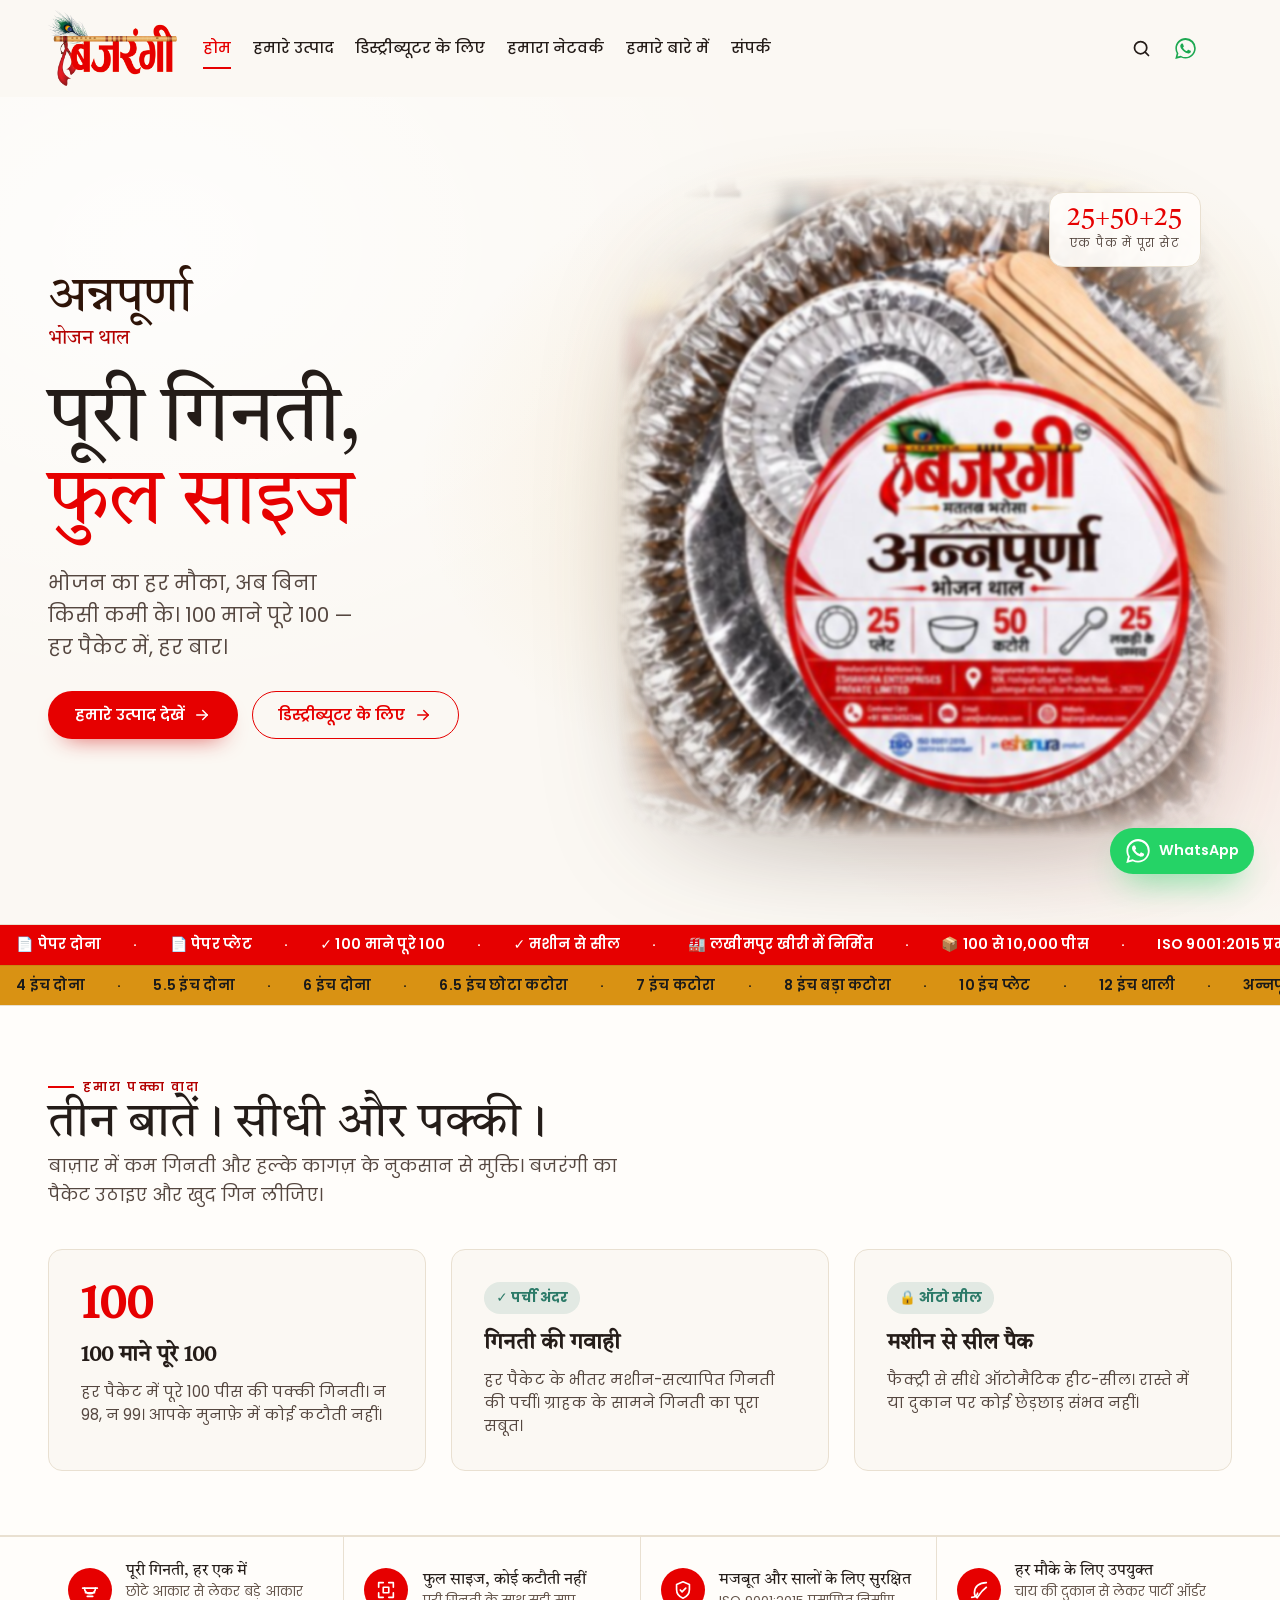
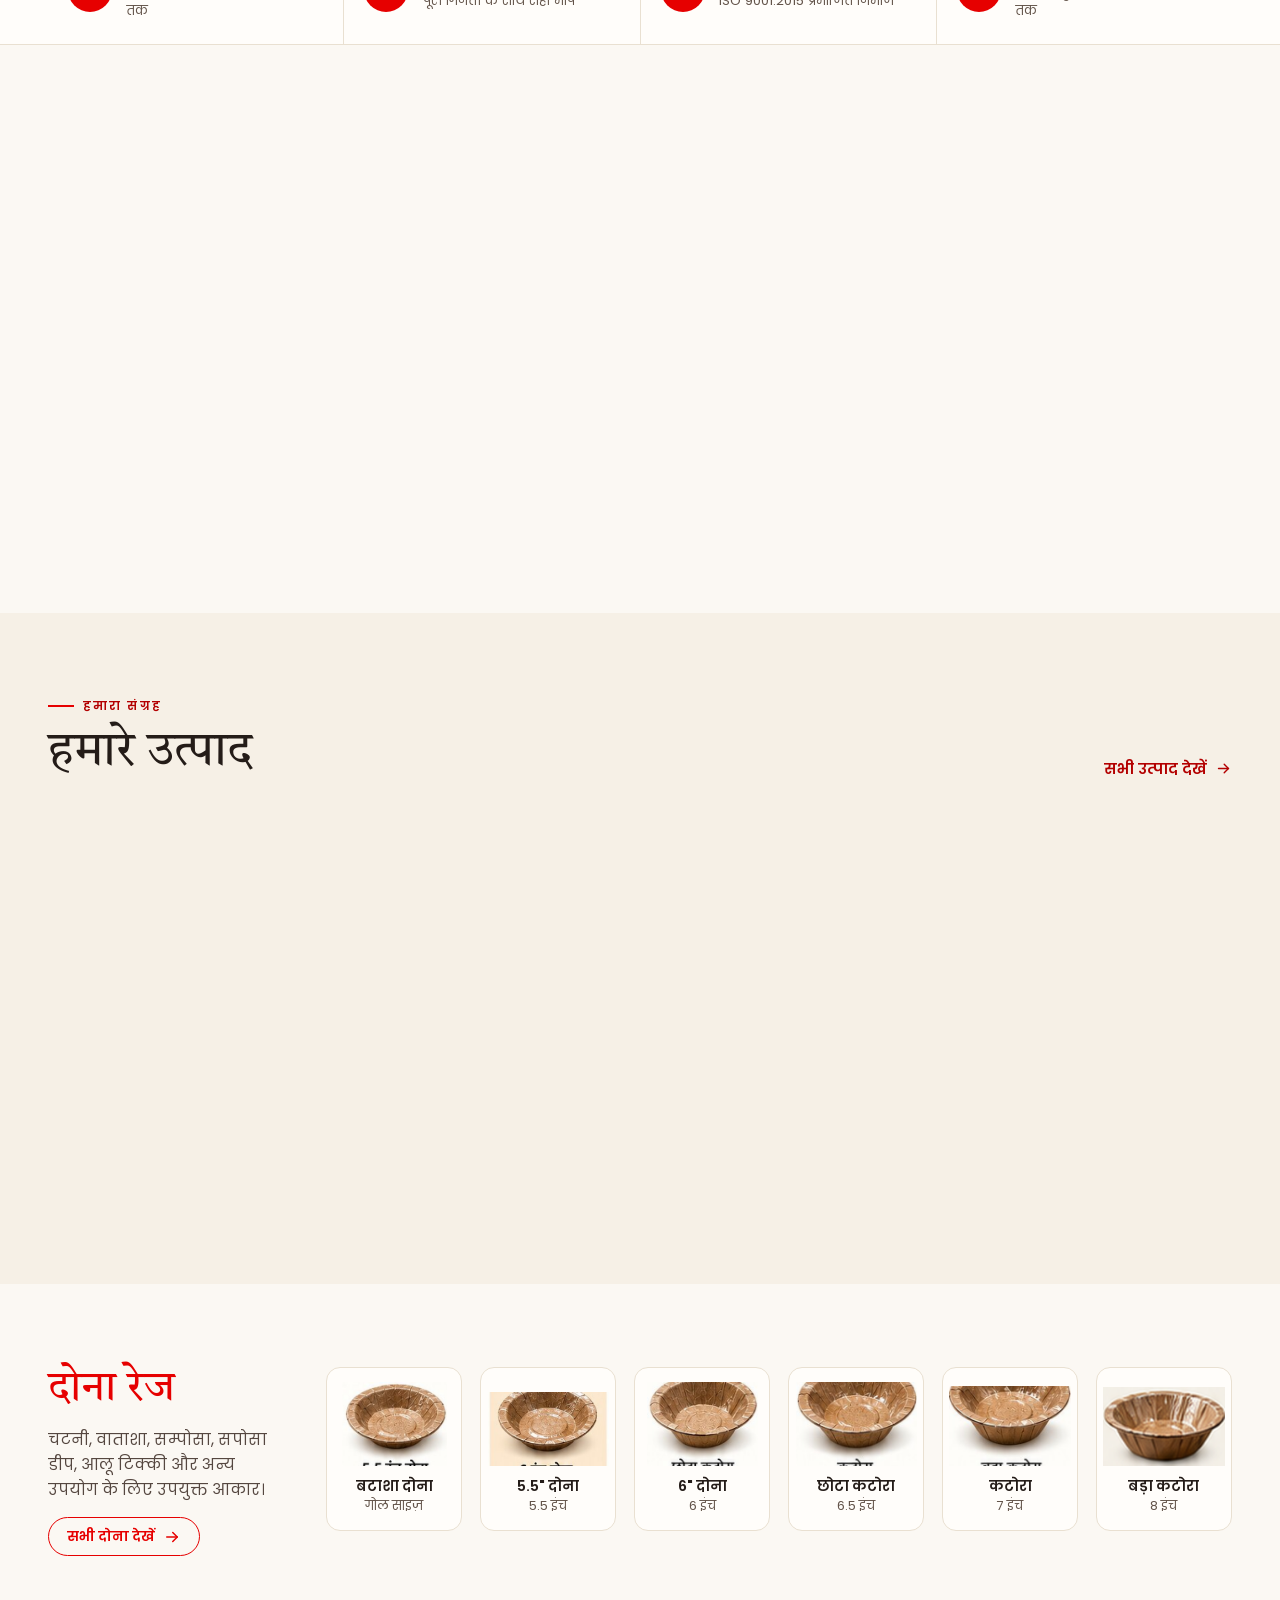
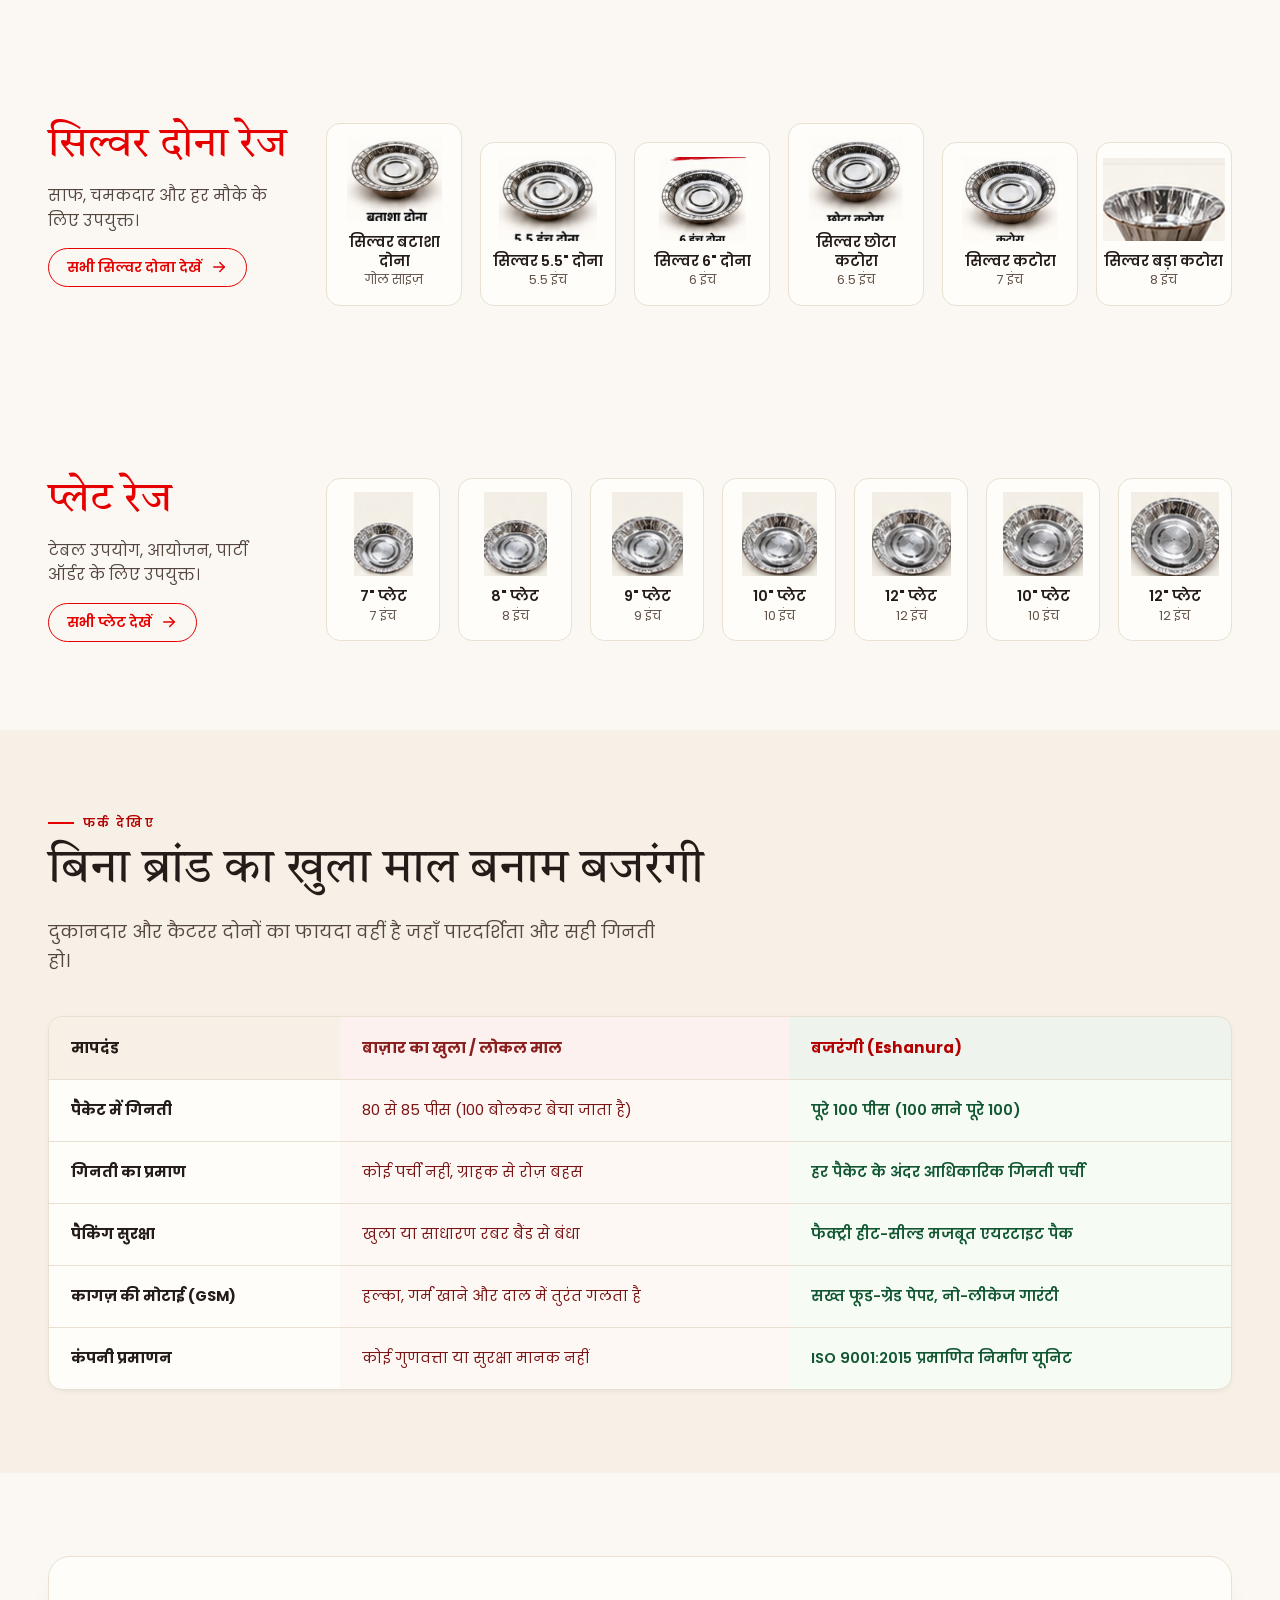
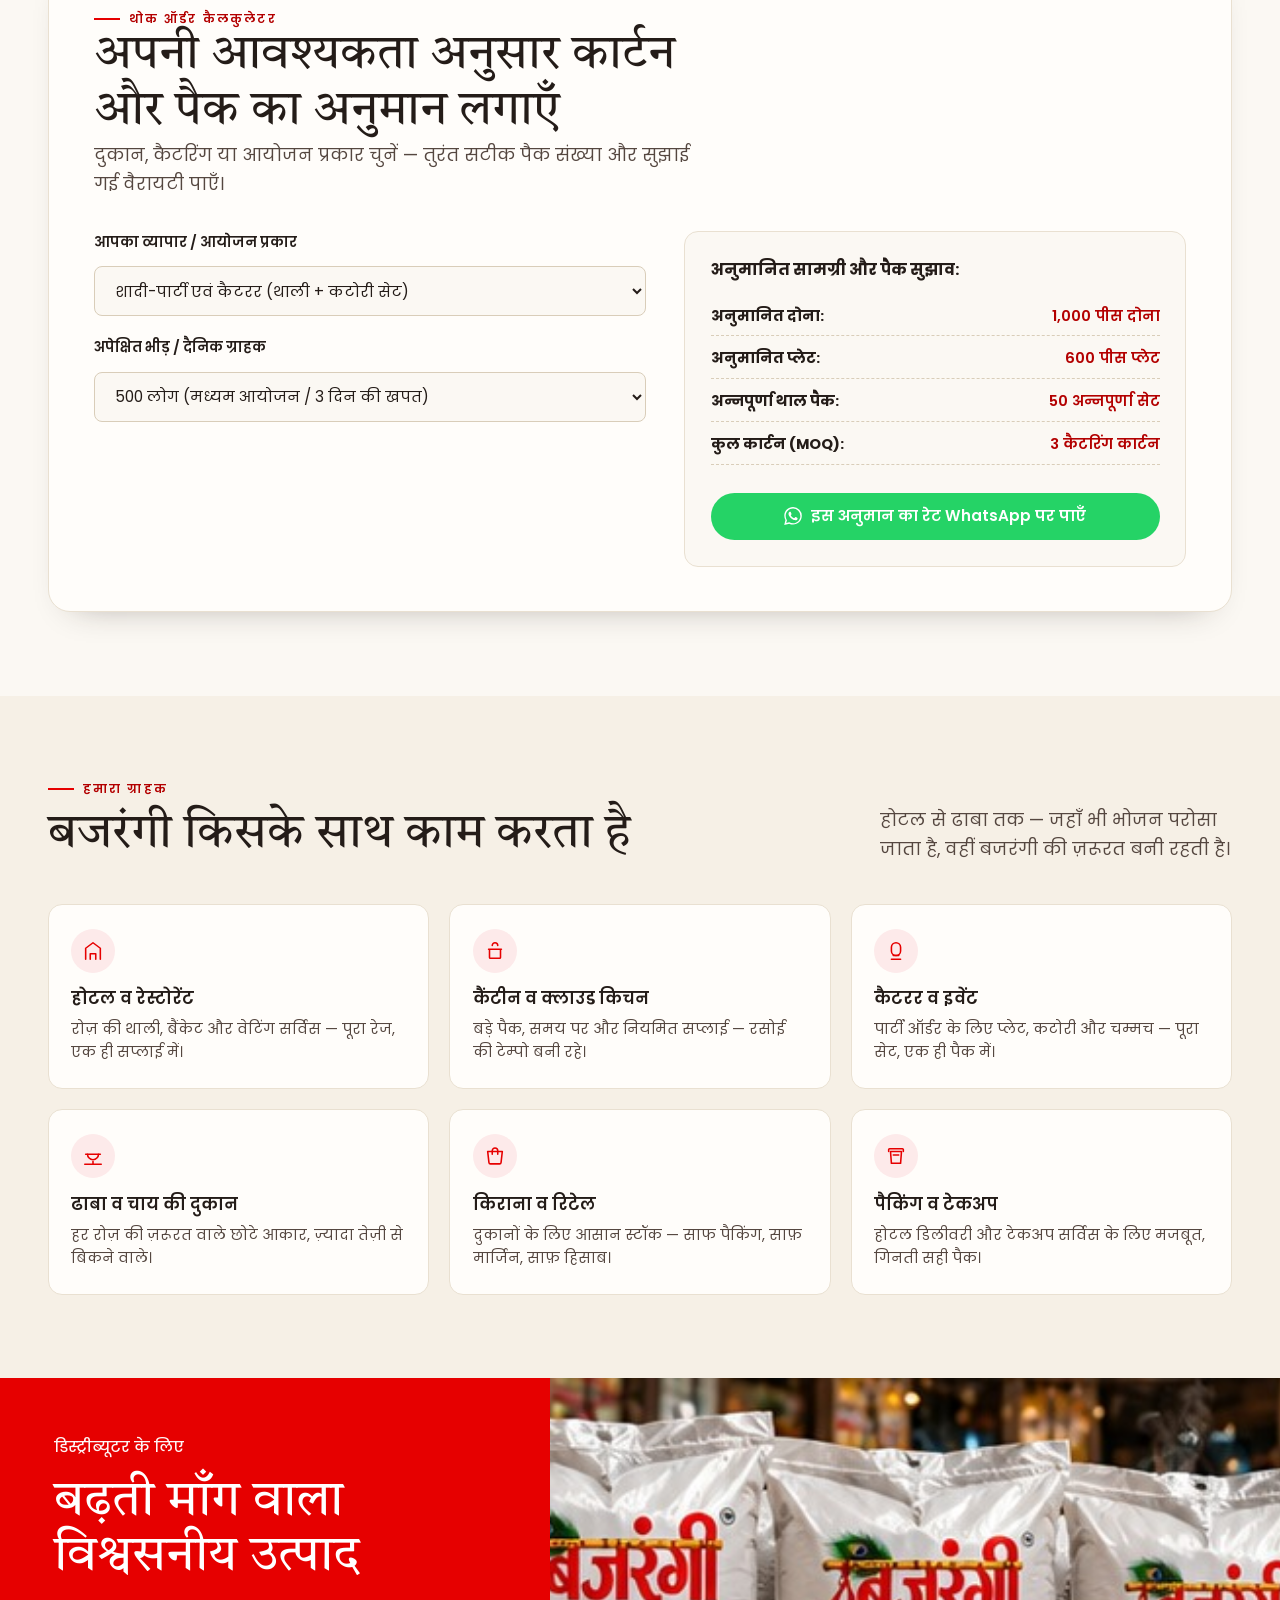
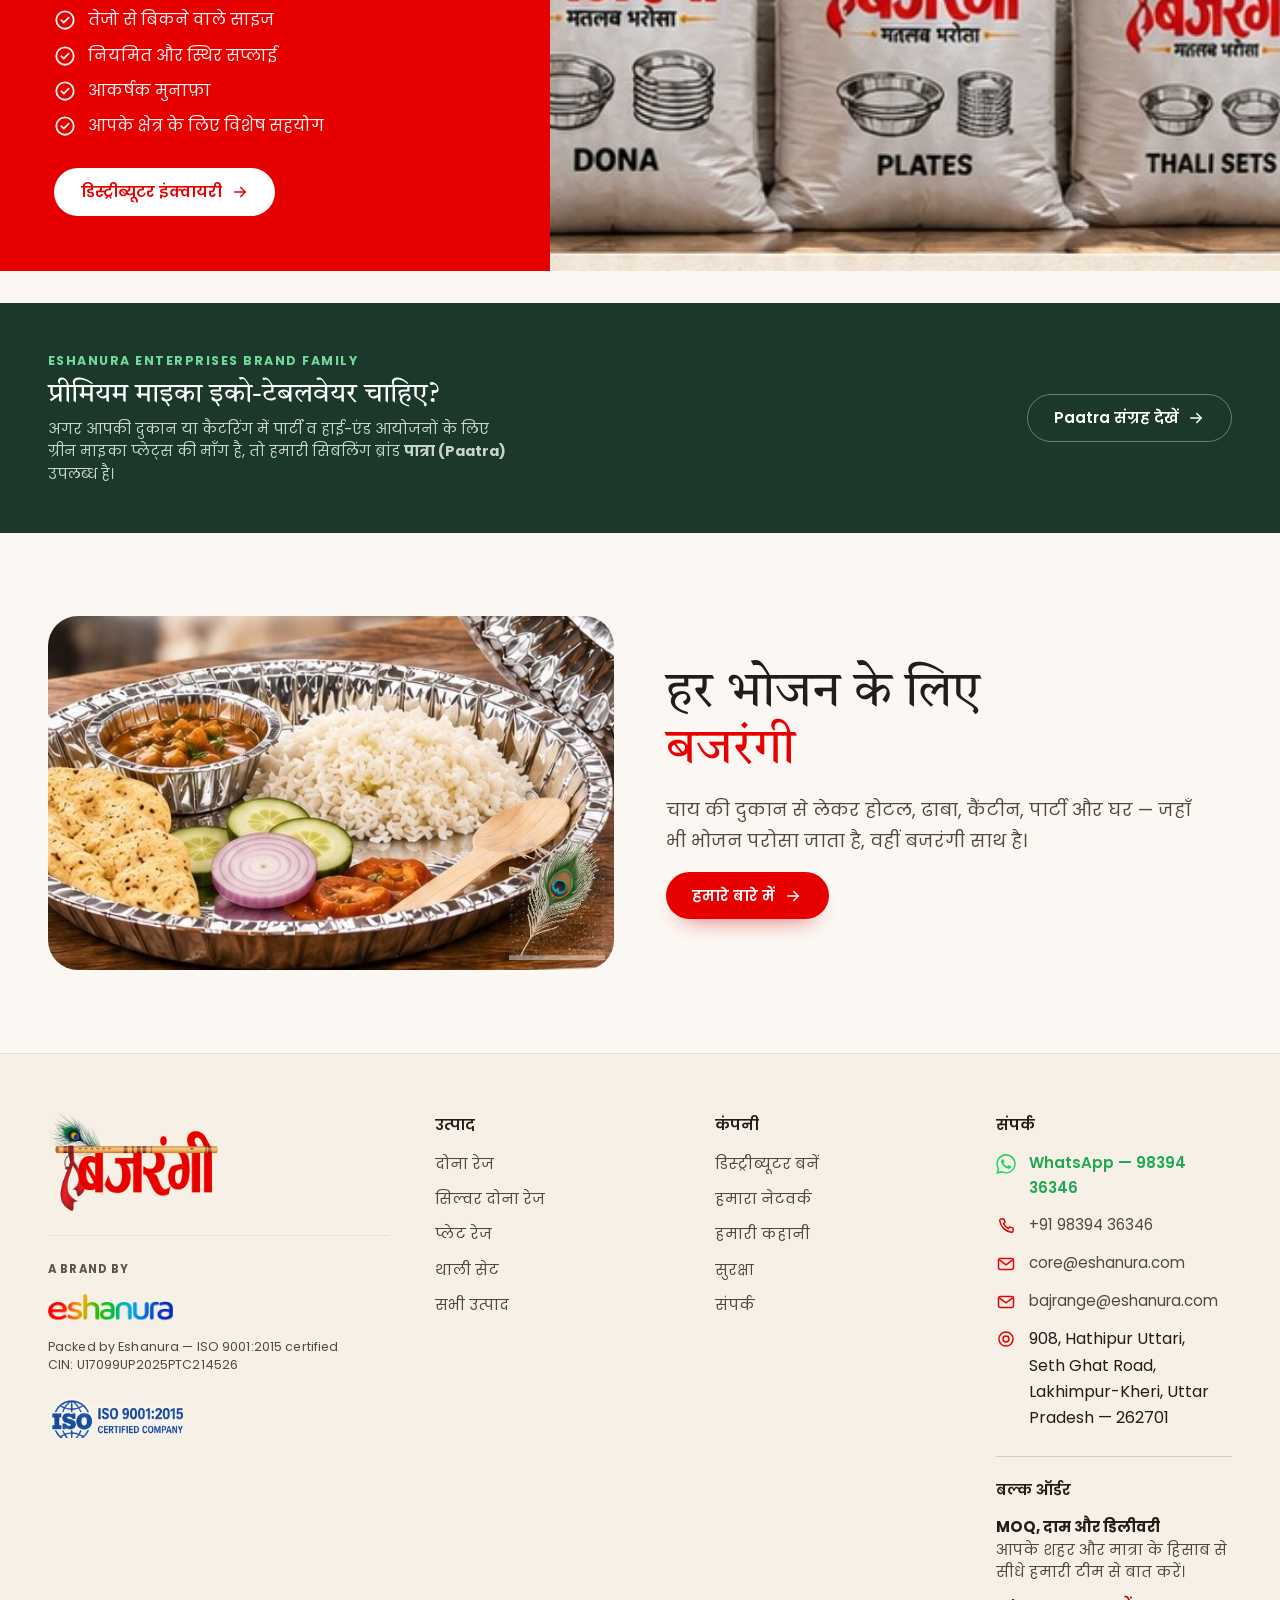
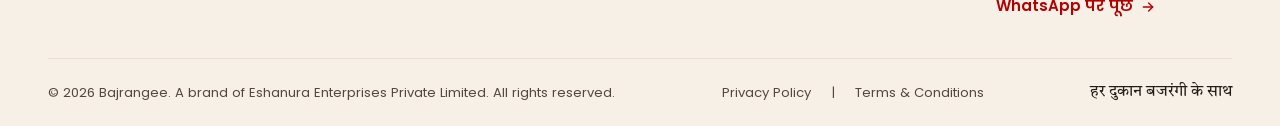
==== commit 303a8d19: "Enhance brand presentation, B2B estimator, de-congest footer, add logo favicon, and clean testimonia" ====
--- a/index.html
+++ b/index.html
@@ -15,6 +15,8 @@
 <link rel="preconnect" href="https://fonts.gstatic.com" crossorigin>
 <link rel="stylesheet" href="assets/css/styles.css">
 <link rel="icon" href="assets/img/favicon.png" type="image/png">
+<link rel="icon" href="assets/img/favicon-32.png" sizes="32x32" type="image/png">
+<link rel="shortcut icon" href="assets/img/favicon.ico">
 <link rel="apple-touch-icon" href="assets/img/favicon.png">
 </head>
 <body>
@@ -60,7 +62,7 @@
           <span>पूरी गिनती,</span>
           <span class="accent">फुल साइज</span>
         </h1>
-        <p class="hero__text">भोजन का हर मौका, अब बिना किसी कमी के।</p>
+        <p class="hero__text">भोजन का हर मौका, अब बिना किसी कमी के। 100 माने पूरे 100 — हर पैकेट में, हर बार।</p>
         <div class="hero__actions">
           <a class="btn btn--primary" href="products.html">
             हमारे उत्पाद देखें
@@ -83,9 +85,53 @@
   </section>
 
 
-  <section class="trust" aria-labelledby="बजरंगी के लाभ-h" id="None">
-    <div class="wrap wrap--wide">
-      <h2 class="sr-only" id="बजरंगी के लाभ-h">बजरंगी के लाभ</h2>
+  <div class="ticker-wrap" aria-hidden="true">
+    <div class="ticker-row ticker-row--red">
+      <div class="ticker-inner">
+        <span>📄 पेपर दोना</span><span>·</span><span>📄 पेपर प्लेट</span><span>·</span><span>✓ 100 माने पूरे 100</span><span>·</span><span>✓ मशीन से सील</span><span>·</span><span>🏭 लखीमपुर खीरी में निर्मित</span><span>·</span><span>📦 100 से 10,000 पीस</span><span>·</span><span>ISO 9001:2015 प्रमाणित</span><span>·</span><span>बजरंगी · एशानुरा ग्रुप</span><span>·</span>
+        <span>📄 पेपर दोना</span><span>·</span><span>📄 पेपर प्लेट</span><span>·</span><span>✓ 100 माने पूरे 100</span><span>·</span><span>✓ मशीन से सील</span><span>·</span><span>🏭 लखीमपुर खीरी में निर्मित</span><span>·</span><span>📦 100 से 10,000 पीस</span><span>·</span><span>ISO 9001:2015 प्रमाणित</span><span>·</span><span>बजरंगी · एशानुरा ग्रुप</span><span>·</span>
+      </div>
+    </div>
+    <div class="ticker-row ticker-row--gold">
+      <div class="ticker-inner ticker-inner--rev">
+        <span>4 इंच दोना</span><span>·</span><span>5.5 इंच दोना</span><span>·</span><span>6 इंच दोना</span><span>·</span><span>6.5 इंच छोटा कटोरा</span><span>·</span><span>7 इंच कटोरा</span><span>·</span><span>8 इंच बड़ा कटोरा</span><span>·</span><span>10 इंच प्लेट</span><span>·</span><span>12 इंच थाली</span><span>·</span><span>अन्नपूर्णा भोजन थाल</span><span>·</span><span>सीधा · सस्ता · भरोसेमंद</span><span>·</span>
+        <span>4 इंच दोना</span><span>·</span><span>5.5 इंच दोना</span><span>·</span><span>6 इंच दोना</span><span>·</span><span>6.5 इंच छोटा कटोरा</span><span>·</span><span>7 इंच कटोरा</span><span>·</span><span>8 इंच बड़ा कटोरा</span><span>·</span><span>10 इंच प्लेट</span><span>·</span><span>12 इंच थाली</span><span>·</span><span>अन्नपूर्णा भोजन थाल</span><span>·</span><span>सीधा · सस्ता · भरोसेमंद</span><span>·</span>
+      </div>
+    </div>
+  </div>
+
+
+  <section class="proof-band">
+    <div class="wrap wrap--wide">
+      <div class="proof-band__head">
+        <span class="eyebrow">हमारा पक्का वादा</span>
+        <h2 class="h2">तीन बातें। सीधी और पक्की।</h2>
+        <p class="lede">बाज़ार में कम गिनती और हल्के कागज़ के नुकसान से मुक्ति। बजरंगी का पैकेट उठाइए और खुद गिन लीजिए।</p>
+      </div>
+      <div class="proof-grid">
+        <div class="proof-card">
+          <div class="proof-card__num">100</div>
+          <h3>100 माने पूरे 100</h3>
+          <p>हर पैकेट में पूरे 100 पीस की पक्की गिनती। न 98, न 99। आपके मुनाफ़े में कोई कटौती नहीं।</p>
+        </div>
+        <div class="proof-card">
+          <div class="proof-card__badge">✓ पर्ची अंदर</div>
+          <h3>गिनती की गवाही</h3>
+          <p>हर पैकेट के भीतर मशीन-सत्यापित गिनती की पर्ची। ग्राहक के सामने गिनती का पूरा सबूत।</p>
+        </div>
+        <div class="proof-card">
+          <div class="proof-card__badge">🔒 ऑटो सील</div>
+          <h3>मशीन से सील पैक</h3>
+          <p>फैक्ट्री से सीधे ऑटोमैटिक हीट-सील। रास्ते में या दुकान पर कोई छेड़छाड़ संभव नहीं।</p>
+        </div>
+      </div>
+    </div>
+  </section>
+
+
+  <section class="trust" aria-labelledby="benefits-h" id="benefits">
+    <div class="wrap wrap--wide">
+      <h2 class="sr-only" id="benefits-h">बजरंगी के लाभ</h2>
       <ul class="trust__grid">
         <li class="trust__item">
           <span class="trust__icon" aria-hidden="true">
@@ -326,6 +372,104 @@
     </div>
   </section>
 
+
+  <section class="section section--cream" id="compare">
+    <div class="wrap wrap--wide">
+      <div class="section-head">
+        <div class="section-head__text">
+          <span class="eyebrow">फर्क देखिए</span>
+          <h2 class="h2">बिना ब्रांड का खुला माल बनाम बजरंगी</h2>
+        </div>
+        <p class="lede">दुकानदार और कैटरर दोनों का फायदा वहीं है जहाँ पारदर्शिता और सही गिनती हो।</p>
+      </div>
+      <div class="compare-table-wrap">
+        <table class="compare-table">
+          <thead>
+            <tr>
+              <th scope="col">मापदंड</th>
+              <th scope="col" class="compare-col--market">बाज़ार का खुला / लोकल माल</th>
+              <th scope="col" class="compare-col--bjr">बजरंगी (Eshanura)</th>
+            </tr>
+          </thead>
+          <tbody>
+            <tr>
+              <td><strong>पैकेट में गिनती</strong></td>
+              <td class="compare-bad">80 से 85 पीस (100 बोलकर बेचा जाता है)</td>
+              <td class="compare-good">पूरे 100 पीस (100 माने पूरे 100)</td>
+            </tr>
+            <tr>
+              <td><strong>गिनती का प्रमाण</strong></td>
+              <td class="compare-bad">कोई पर्ची नहीं, ग्राहक से रोज़ बहस</td>
+              <td class="compare-good">हर पैकेट के अंदर आधिकारिक गिनती पर्ची</td>
+            </tr>
+            <tr>
+              <td><strong>पैकिंग सुरक्षा</strong></td>
+              <td class="compare-bad">खुला या साधारण रबर बैंड से बंधा</td>
+              <td class="compare-good">फैक्ट्री हीट-सील्ड मजबूत एयरटाइट पैक</td>
+            </tr>
+            <tr>
+              <td><strong>कागज़ की मोटाई (GSM)</strong></td>
+              <td class="compare-bad">हल्का, गर्म खाने और दाल में तुरंत गलता है</td>
+              <td class="compare-good">सख्त फूड-ग्रेड पेपर, नो-लीकेज गारंटी</td>
+            </tr>
+            <tr>
+              <td><strong>कंपनी प्रमाणन</strong></td>
+              <td class="compare-bad">कोई गुणवत्ता या सुरक्षा मानक नहीं</td>
+              <td class="compare-good">ISO 9001:2015 प्रमाणित निर्माण यूनिट</td>
+            </tr>
+          </tbody>
+        </table>
+      </div>
+    </div>
+  </section>
+
+
+  <section class="section" id="estimator">
+    <div class="wrap wrap--wide">
+      <div class="estimator">
+        <div class="estimator__head">
+          <span class="eyebrow">थोक ऑर्डर कैलकुलेटर</span>
+          <h2 class="h2">अपनी आवश्यकता अनुसार कार्टन और पैक का अनुमान लगाएँ</h2>
+          <p class="lede">दुकान, कैटरिंग या आयोजन प्रकार चुनें — तुरंत सटीक पैक संख्या और सुझाई गई वैरायटी पाएँ।</p>
+        </div>
+        <div class="estimator__grid">
+          <div class="estimator__controls">
+            <div class="field">
+              <label for="est-biz">आपका व्यापार / आयोजन प्रकार</label>
+              <select id="est-biz">
+                <option value="kirana">किराना एवं जनरल स्टोर (रीसेल पैक मिक्स)</option>
+                <option value="caterer" selected>शादी-पार्टी एवं कैटरर (थाली + कटोरी सेट)</option>
+                <option value="dhaba">ढाबा एवं रेस्टोरेंट (दाल-सब्जी दोना + प्लेट)</option>
+                <option value="tea">चाय एवं चाट-नाश्ता दुकान (बटाशा + 6 इंच दोना)</option>
+              </select>
+            </div>
+            <div class="field">
+              <label for="est-scale">अपेक्षित भीड़ / दैनिक ग्राहक</label>
+              <select id="est-scale">
+                <option value="200">200 लोग (छोटा आयोजन / 1 दिन की खपत)</option>
+                <option value="500" selected>500 लोग (मध्यम आयोजन / 3 दिन की खपत)</option>
+                <option value="1000">1,000 लोग (बड़ा आयोजन / 1 सप्ताह की दुकान सप्लाई)</option>
+                <option value="2500">2,500+ लोग (विशाल आयोजन / थोक डिस्ट्रीब्यूटर लॉट)</option>
+              </select>
+            </div>
+          </div>
+          <div class="estimator__result">
+            <h3 class="estimator__res-title">अनुमानित सामग्री और पैक सुझाव:</h3>
+            <ul class="estimator__list" id="est-output">
+              <li><strong>अनुमानित दोना:</strong> <span>1,000 पीस दोना</span></li>
+              <li><strong>अनुमानित प्लेट:</strong> <span>600 पीस प्लेट</span></li>
+              <li><strong>अन्नपूर्णा थाल पैक:</strong> <span>50 अन्नपूर्णा सेट</span></li>
+              <li><strong>कुल कार्टन (MOQ):</strong> <span>3 कैटरिंग कार्टन</span></li>
+            </ul>
+            <a class="btn btn--wa btn--lg estimator__wa" id="est-wa-btn" href="https://wa.me/919839436346?text=नमस्ते%20बजरंगी%20टीम,%20मुझे%20आपके%20उत्पादों%20के%20बारे%20में%20जानकारी%20चाहिए।" target="_blank" rel="noopener noreferrer">
+              <svg viewBox="0 0 24 24" fill="currentColor" aria-hidden="true"><path d="M17.47 14.38c-.3-.15-1.75-.86-2.02-.96-.27-.1-.47-.15-.67.15-.2.3-.77.96-.94 1.16-.17.2-.35.22-.65.07-.3-.15-1.25-.46-2.38-1.47-.88-.78-1.47-1.75-1.64-2.05-.17-.3-.02-.46.13-.61.13-.13.3-.35.45-.52.15-.17.2-.3.3-.5.1-.2.05-.37-.02-.52-.08-.15-.67-1.6-.92-2.2-.24-.58-.49-.5-.67-.51h-.57c-.2 0-.52.07-.8.37-.27.3-1.04 1.02-1.04 2.48s1.07 2.88 1.22 3.08c.15.2 2.1 3.2 5.08 4.49.71.3 1.26.49 1.69.63.71.22 1.36.19 1.87.12.57-.09 1.75-.72 2-1.41.25-.69.25-1.28.17-1.41-.07-.13-.27-.2-.57-.35M12.05 21.8h-.01a9.8 9.8 0 0 1-5-1.37l-.36-.21-3.72.98.99-3.63-.23-.37a9.79 9.79 0 0 1-1.5-5.23c0-5.41 4.4-9.81 9.82-9.81a9.75 9.75 0 0 1 6.94 2.88 9.74 9.74 0 0 1 2.87 6.94c0 5.41-4.4 9.81-9.81 9.81M20.46 3.5A11.76 11.76 0 0 0 12.05 0C5.6 0 .4 5.2.4 11.65c0 2.05.54 4.05 1.55 5.81L.3 24l6.68-1.75a11.6 11.6 0 0 0 5.06 1.19h.01c6.44 0 11.68-5.2 11.68-11.65A11.6 11.6 0 0 0 20.46 3.5"/></svg> इस अनुमान का रेट WhatsApp पर पाएँ
+            </a>
+          </div>
+        </div>
+      </div>
+    </div>
+  </section>
+
   <section class="section section--cream" id="sectors">
     <div class="wrap wrap--wide">
       <div class="section-head">
@@ -381,7 +525,6 @@
       </ul>
     </div>
   </section>
-
   <section class="b2b" id="distributor">
     <div class="b2b__copy">
       <span class="b2b__kicker">डिस्ट्रीब्यूटर के लिए</span>
@@ -402,6 +545,19 @@
     </div>
   </section>
 
+  <section class="sibling-band">
+    <div class="wrap wrap--wide sibling-band__inner">
+      <div>
+        <span class="sibling-band__kicker">Eshanura Enterprises Brand Family</span>
+        <h3>प्रीमियम माइका इको-टेबलवेयर चाहिए?</h3>
+        <p>अगर आपकी दुकान या कैटरिंग में पार्टी व हाई-एंड आयोजनों के लिए ग्रीन माइका प्लेट्स की माँग है, तो हमारी सिबलिंग ब्रांड <strong>पात्रा (Paatra)</strong> उपलब्ध है।</p>
+      </div>
+      <a class="btn btn--ghost" href="https://paatra.eshanura.com" target="_blank" rel="noopener noreferrer">
+        Paatra संग्रह देखें <svg viewBox="0 0 24 24" fill="none" stroke="currentColor" stroke-width="2" stroke-linecap="round" stroke-linejoin="round" aria-hidden="true"><path d="M5 12h14"/><path d="m13 6 6 6-6 6"/></svg>
+      </a>
+    </div>
+  </section>
+
   <section class="section">
     <div class="wrap wrap--wide about">
       <div class="about__media">
@@ -410,7 +566,7 @@
       </div>
       <div class="about__copy">
         <h2>हर भोजन के लिए <span>बजरंगी</span></h2>
-        <p>चाय की दुकान से लेकर होटल, डावा, कैंटीन, पार्टी और घर — जहाँ भी भोजन परोसा जाता है, वहीं बजरंगी साथ है।</p>
+        <p>चाय की दुकान से लेकर होटल, ढाबा, कैंटीन, पार्टी और घर — जहाँ भी भोजन परोसा जाता है, वहीं बजरंगी साथ है।</p>
         <a class="btn btn--primary" href="about.html">
           हमारे बारे में
           <svg viewBox="0 0 24 24" fill="none" stroke="currentColor" stroke-width="2" stroke-linecap="round" stroke-linejoin="round" aria-hidden="true"><path d="M5 12h14"/><path d="m13 6 6 6-6 6"/></svg>
@@ -449,12 +605,12 @@
         </a>
         <div class="parent-brand">
           <span class="parent-brand__kicker">A brand by</span>
-          <a href="https://eshanura.com" aria-label="Eshanura Enterprises — मूल कंपनी">
-            <img class="footer__esh" src="assets/img/eshanura.png" alt="eshanura Enterprises Private Limited" width="560" height="132" loading="lazy">
+          <a class="parent-brand__link" href="https://eshanura.com" target="_blank" rel="noopener noreferrer" aria-label="Eshanura Enterprises — मूल कंपनी">
+            <img class="footer__esh" src="assets/img/eshanura.png" alt="Eshanura Enterprises Private Limited" width="560" height="132" loading="lazy">
           </a>
-          <small>Packed by Eshanura &mdash; ISO 9001:2015 certified</small>
-        </div>
-        <img class="footer__iso" src="assets/img/iso.png" alt="ISO 9001:2015 certified company" width="230" height="72" loading="lazy">
+          <small>Packed by Eshanura &mdash; ISO 9001:2015 certified<br>CIN: U17099UP2025PTC214526</small>
+          <img class="footer__iso" src="assets/img/iso.png" alt="ISO 9001:2015 certified company" width="230" height="72" loading="lazy">
+        </div>
       </div>
 
       <nav aria-label="उत्पाद">
@@ -486,7 +642,7 @@
           <li><svg viewBox="0 0 24 24" fill="none" stroke="currentColor" stroke-width="1.8" aria-hidden="true"><path d="M6.5 3.5h3l1.5 4-2 1.5a12 12 0 0 0 6 6l1.5-2 4 1.5v3a2 2 0 0 1-2.2 2A16.5 16.5 0 0 1 4.5 5.7a2 2 0 0 1 2-2.2Z" stroke-linejoin="round"/></svg><a href="tel:+919839436346">+91 98394 36346</a></li>
           <li><svg viewBox="0 0 24 24" fill="none" stroke="currentColor" stroke-width="1.8" aria-hidden="true"><rect x="3" y="5.5" width="18" height="13" rx="2"/><path d="m4 7 8 6 8-6" stroke-linejoin="round"/></svg><a href="mailto:core@eshanura.com">core@eshanura.com</a></li>
           <li><svg viewBox="0 0 24 24" fill="none" stroke="currentColor" stroke-width="1.8" aria-hidden="true"><rect x="3" y="5.5" width="18" height="13" rx="2"/><path d="m4 7 8 6 8-6" stroke-linejoin="round"/></svg><a href="mailto:bajrange@eshanura.com">bajrange@eshanura.com</a></li>
-          <li><svg viewBox="0 0 24 24" fill="none" stroke="currentColor" stroke-width="1.8" aria-hidden="true"><circle cx="12" cy="12" r="8.5"/><circle cx="12" cy="12" r="3.5"/></svg><span>908, Hathipur Uttari,<br>Seth Ghat Road,<br>Lucknow-Kheri, Uttar Pradesh &mdash; 262701</span></li>
+          <li><svg viewBox="0 0 24 24" fill="none" stroke="currentColor" stroke-width="1.8" aria-hidden="true"><circle cx="12" cy="12" r="8.5"/><circle cx="12" cy="12" r="3.5"/></svg><span>908, Hathipur Uttari,<br>Seth Ghat Road,<br>Lakhimpur-Kheri, Uttar Pradesh &mdash; 262701</span></li>
         </ul>
         <div class="footer__order">
           <h2 class="footer__h">बल्क ऑर्डर</h2>
--- a/assets/css/styles.css
+++ b/assets/css/styles.css
@@ -1021,40 +1021,79 @@
 
 .footer__grid {
   display: grid;
-  grid-template-columns: minmax(0, 1.15fr) repeat(3, minmax(0, 1fr));
-  gap: clamp(1.5rem, 3vw, 2.5rem);
+  grid-template-columns: minmax(0, 1.45fr) repeat(3, minmax(0, 1fr));
+  gap: clamp(1.75rem, 3.5vw, 3rem);
   padding-bottom: clamp(2rem, 3vw, 3rem);
 }
 
-.footer__brand { display: grid; gap: 1.6rem; align-content: start; }
-
-.footer__brand > .brand img { height: var(--logo-h-lg); }
+.footer__brand {
+  display: flex;
+  flex-direction: column;
+  gap: 1.5rem;
+  align-content: start;
+}
+
+.footer__brand > .brand img {
+  height: var(--logo-h-lg);
+  width: auto;
+  object-fit: contain;
+}
 .footer__brand > .brand .brand__tag { font-size: 1rem; }
 
 .parent-brand {
-  display: grid;
-  gap: 0.5rem;
-  justify-items: start;
-  padding-left: 1.5rem;
-  border-left: 1px solid var(--line-2);
+  display: flex;
+  flex-direction: column;
+  gap: 0.75rem;
+  padding-top: 1.5rem;
+  border-top: 1px solid var(--line);
+  border-left: none;
+  padding-left: 0;
 }
 
 .parent-brand__kicker {
-  font-size: 0.8rem;
-  color: var(--ink-2);
-}
-
-.parent-brand img { width: min(190px, 100%); }
-
-.parent-brand small {
-  font-size: 0.7rem;
-  letter-spacing: 0.13em;
+  font-size: 0.72rem;
+  font-weight: 700;
+  letter-spacing: 0.1em;
   text-transform: uppercase;
   color: var(--ink-3);
 }
 
+.parent-brand__link {
+  display: inline-block;
+  margin: 0.15rem 0;
+  transition: opacity 0.2s ease;
+}
+.parent-brand__link:hover {
+  opacity: 0.8;
+}
+
+.footer__esh {
+  width: 125px;
+  max-width: 100%;
+  height: auto;
+  display: block;
+}
+
+.parent-brand small {
+  font-size: 0.78rem;
+  line-height: 1.5;
+  letter-spacing: 0.01em;
+  text-transform: none;
+  color: var(--ink-2);
+}
+
 .footer__iso {
-  width: min(190px, 100%);
+  width: 135px;
+  max-width: 100%;
+  height: auto;
+  margin-top: 0.35rem;
+  padding: 0;
+  background: transparent;
+  border: none;
+  border-radius: 0;
+  box-shadow: none;
+  opacity: 0.92;
+  display: block;
 }
 
 .footer .footer__h {
@@ -1888,20 +1927,338 @@
 
 .product-shot img { max-height: 48px; width: auto; object-fit: contain; }
 
-/* the Eshanura parent mark sits below the Bajrangee lockup, so it is capped
-   well under the brand's own size */
-.footer__esh { width: min(150px, 100%); }
-
-/* the certification seal reads as a badge, not a stray image */
-.footer__iso {
-  justify-self: start;
-  width: min(200px, 100%);
-  padding: .55rem .7rem;
-  background: var(--white);
-  border: 1px solid var(--line);
-  border-radius: var(--r-sm);
-}
+/* footer brand marks consolidated above */
 
 /* the step number is the card's own, so the ol markers go */
 .steps { list-style: none; }
 .steps li::marker { content: none; }
+
+/* ==========================================================================
+   Elevated B2B Components (Tickers, Proof Band, Comparison, Estimator, Testimonials)
+   ========================================================================== */
+
+/* Dual Tickers */
+.ticker-wrap {
+  overflow: hidden;
+  border-top: 1px solid var(--line);
+  border-bottom: 1px solid var(--line);
+  background: var(--night, #0c0c0c);
+}
+.ticker-row {
+  height: 40px;
+  display: flex;
+  align-items: center;
+  overflow: hidden;
+  user-select: none;
+}
+.ticker-row--red {
+  background: var(--red);
+  color: #ffffff;
+}
+.ticker-row--gold {
+  background: var(--gold);
+  color: #1a1a1a;
+  border-top: 1px solid rgba(0, 0, 0, 0.08);
+}
+.ticker-inner {
+  display: flex;
+  white-space: nowrap;
+  animation: ticker-slide 32s linear infinite;
+}
+.ticker-inner--rev {
+  animation: ticker-slide-rev 26s linear infinite;
+}
+.ticker-inner span,
+.ticker-inner--rev span {
+  padding: 0 16px;
+  font-size: 0.88rem;
+  font-weight: 600;
+  letter-spacing: 0.02em;
+}
+@keyframes ticker-slide {
+  0% { transform: translateX(0); }
+  100% { transform: translateX(-50%); }
+}
+@keyframes ticker-slide-rev {
+  0% { transform: translateX(-50%); }
+  100% { transform: translateX(0); }
+}
+
+/* Proof Band (100 माने पूरे 100) */
+.proof-band {
+  padding: clamp(2.5rem, 5vw, 4rem) 0;
+  background: var(--white);
+  border-bottom: 1px solid var(--line);
+}
+.proof-band__head {
+  max-width: 58ch;
+  margin-bottom: clamp(1.5rem, 3vw, 2.5rem);
+}
+.proof-grid {
+  display: grid;
+  grid-template-columns: repeat(auto-fit, minmax(280px, 1fr));
+  gap: clamp(1rem, 2vw, 1.75rem);
+}
+.proof-card {
+  padding: clamp(1.4rem, 2.5vw, 2rem);
+  background: var(--cream);
+  border: 1px solid var(--line);
+  border-radius: var(--r);
+  transition: transform 0.22s ease, box-shadow 0.22s ease;
+}
+.proof-card:hover {
+  transform: translateY(-3px);
+  box-shadow: var(--shadow);
+  border-color: var(--line-2);
+}
+.proof-card__num {
+  font-family: var(--font-display);
+  font-size: 3rem;
+  font-weight: 700;
+  color: var(--red);
+  line-height: 1;
+  margin-bottom: 0.5rem;
+}
+.proof-card__badge {
+  display: inline-block;
+  font-size: 0.85rem;
+  font-weight: 700;
+  color: var(--peacock);
+  background: rgba(44, 122, 104, 0.12);
+  padding: 0.3rem 0.75rem;
+  border-radius: var(--r-pill);
+  margin-bottom: 0.75rem;
+}
+.proof-card h3 {
+  font-family: var(--font-display);
+  font-size: 1.35rem;
+  margin-bottom: 0.4rem;
+  color: var(--ink);
+}
+.proof-card p {
+  font-size: 0.94rem;
+  color: var(--ink-2);
+  line-height: 1.55;
+}
+
+/* Comparison Table */
+.compare-table-wrap {
+  overflow-x: auto;
+  background: var(--white);
+  border: 1px solid var(--line);
+  border-radius: var(--r);
+  box-shadow: var(--shadow-sm);
+  margin-top: 1.5rem;
+}
+.compare-table {
+  width: 100%;
+  border-collapse: collapse;
+  text-align: left;
+  font-size: 0.95rem;
+}
+.compare-table th,
+.compare-table td {
+  padding: clamp(0.75rem, 1.5vw, 1.15rem) clamp(0.9rem, 1.8vw, 1.4rem);
+  border-bottom: 1px solid var(--line);
+}
+.compare-table thead th {
+  font-size: 0.95rem;
+  font-weight: 700;
+  background: var(--cream-2);
+}
+.compare-col--market {
+  color: #8b1e1e;
+  background: rgba(200, 24, 26, 0.05) !important;
+}
+.compare-col--bjr {
+  color: var(--red-deep);
+  background: rgba(44, 122, 104, 0.08) !important;
+}
+.compare-bad {
+  color: #7a1515;
+  background: rgba(200, 24, 26, 0.02);
+}
+.compare-good {
+  color: #125732;
+  font-weight: 600;
+  background: rgba(37, 211, 102, 0.04);
+}
+
+/* B2B Estimator */
+.estimator {
+  background: var(--white);
+  border: 1px solid var(--line);
+  border-radius: var(--r-lg);
+  padding: clamp(1.5rem, 3.5vw, 3rem);
+  box-shadow: var(--shadow);
+}
+.estimator__head {
+  margin-bottom: clamp(1.5rem, 2.5vw, 2.2rem);
+  max-width: 60ch;
+}
+.estimator__grid {
+  display: grid;
+  grid-template-columns: 1fr;
+  gap: clamp(1.5rem, 3vw, 2.5rem);
+}
+@media (min-width: 860px) {
+  .estimator__grid {
+    grid-template-columns: 1.1fr 1fr;
+  }
+}
+.estimator__controls {
+  display: flex;
+  flex-direction: column;
+  gap: 1.25rem;
+}
+.estimator__controls label {
+  font-size: 0.88rem;
+  font-weight: 600;
+  color: var(--ink);
+  margin-bottom: 0.35rem;
+  display: block;
+}
+.estimator__controls select {
+  width: 100%;
+  padding: 0.8rem 1rem;
+  font-family: var(--font-ui);
+  font-size: 0.95rem;
+  color: var(--ink);
+  background: var(--cream);
+  border: 1.5px solid var(--line-2);
+  border-radius: var(--r-sm);
+  outline: none;
+  transition: border-color 0.2s ease;
+}
+.estimator__controls select:focus {
+  border-color: var(--red);
+}
+.estimator__result {
+  background: var(--cream);
+  border: 1px solid var(--line);
+  border-radius: var(--r);
+  padding: clamp(1.2rem, 2vw, 1.8rem);
+  display: flex;
+  flex-direction: column;
+  justify-content: space-between;
+  gap: 1.25rem;
+}
+.estimator__res-title {
+  font-size: 1rem;
+  font-weight: 700;
+  color: var(--ink);
+}
+.estimator__list {
+  list-style: none;
+  padding: 0;
+  display: flex;
+  flex-direction: column;
+  gap: 0.65rem;
+}
+.estimator__list li {
+  display: flex;
+  justify-content: space-between;
+  align-items: baseline;
+  gap: 0.5rem;
+  padding-bottom: 0.45rem;
+  border-bottom: 1px dashed var(--line-2);
+  font-size: 0.92rem;
+}
+.estimator__list li strong {
+  color: var(--ink);
+}
+.estimator__list li span {
+  color: var(--red-deep);
+  font-weight: 600;
+  text-align: right;
+}
+.estimator__wa {
+  margin-top: 0.5rem;
+  width: 100%;
+  text-align: center;
+  justify-content: center;
+}
+
+/* Sibling Brand Cross-Sell Band */
+.sibling-band {
+  background: #1b382b;
+  color: #f4fbf7;
+  padding: clamp(2rem, 4vw, 3rem) 0;
+  margin-top: 2rem;
+}
+.sibling-band__inner {
+  display: flex;
+  flex-direction: column;
+  gap: 1.5rem;
+  align-items: flex-start;
+  justify-content: space-between;
+}
+@media (min-width: 768px) {
+  .sibling-band__inner {
+    flex-direction: row;
+    align-items: center;
+  }
+}
+.sibling-band__kicker {
+  font-size: 0.78rem;
+  font-weight: 700;
+  text-transform: uppercase;
+  letter-spacing: 0.12em;
+  color: #72d99d;
+  display: block;
+  margin-bottom: 0.35rem;
+}
+.sibling-band h3 {
+  font-family: var(--font-display);
+  font-size: clamp(1.3rem, 2.2vw, 1.8rem);
+  font-weight: 400;
+  line-height: 1.25;
+  margin-bottom: 0.35rem;
+  color: #ffffff;
+}
+.sibling-band p {
+  font-size: 0.92rem;
+  color: rgba(244, 251, 247, 0.8);
+  max-width: 52ch;
+  line-height: 1.5;
+}
+.sibling-band .btn--ghost {
+  border-color: rgba(255, 255, 255, 0.35);
+  color: #ffffff;
+  white-space: nowrap;
+}
+.sibling-band .btn--ghost:hover {
+  background: rgba(255, 255, 255, 0.15);
+  border-color: #ffffff;
+}
+
+/* Product Card Quote CTA */
+.cat-card__quote {
+  margin-top: auto;
+  display: inline-flex;
+  align-items: center;
+  justify-content: center;
+  gap: 0.35rem;
+  font-size: 0.82rem;
+  font-weight: 600;
+  color: var(--red-text);
+  padding: 0.45rem 0.65rem;
+  border: 1px solid rgba(200, 24, 26, 0.2);
+  border-radius: var(--r-sm);
+  background: var(--red-soft);
+  text-decoration: none;
+  transition: all 0.2s ease;
+}
+.cat-card__quote:hover {
+  background: var(--red);
+  color: #ffffff;
+  border-color: var(--red);
+}
+.cat-card__quote svg {
+  width: 13px;
+  height: 13px;
+  transition: transform 0.2s ease;
+}
+.cat-card__quote:hover svg {
+  transform: translateX(3px);
+}
